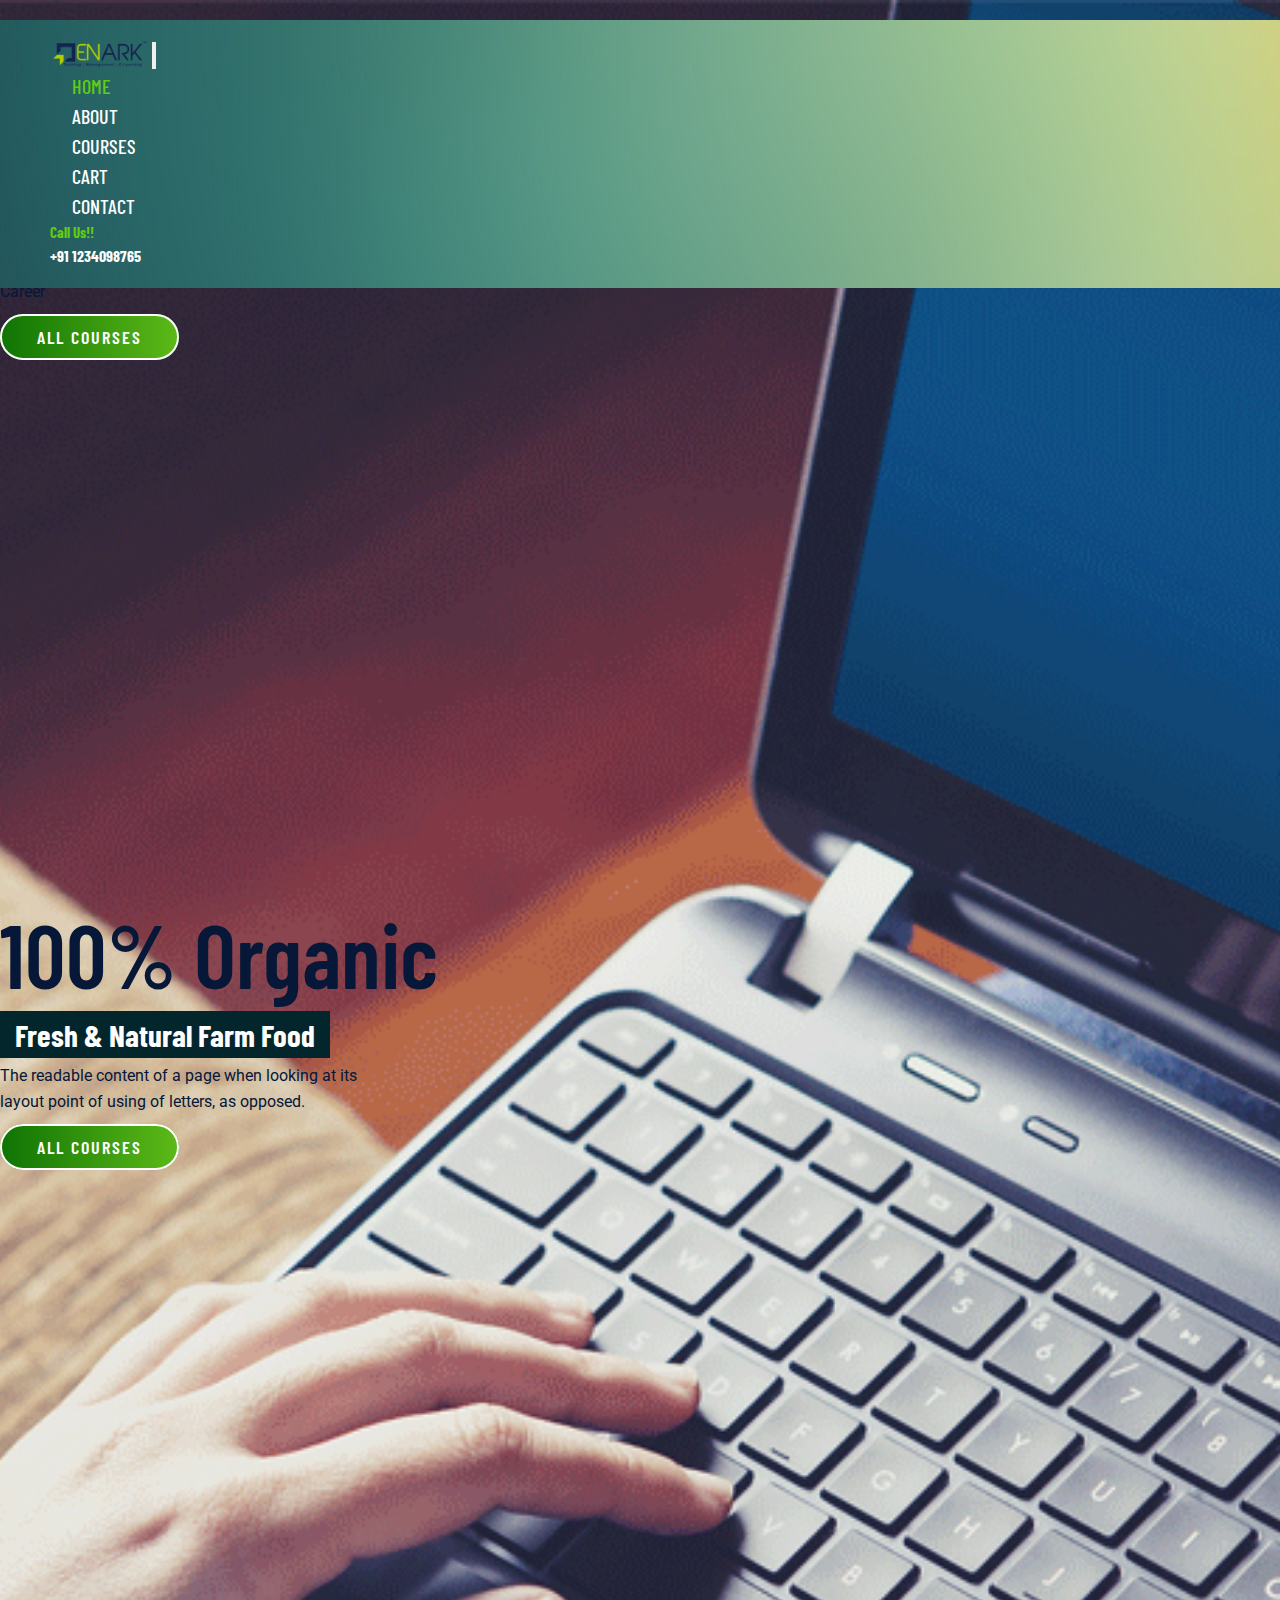
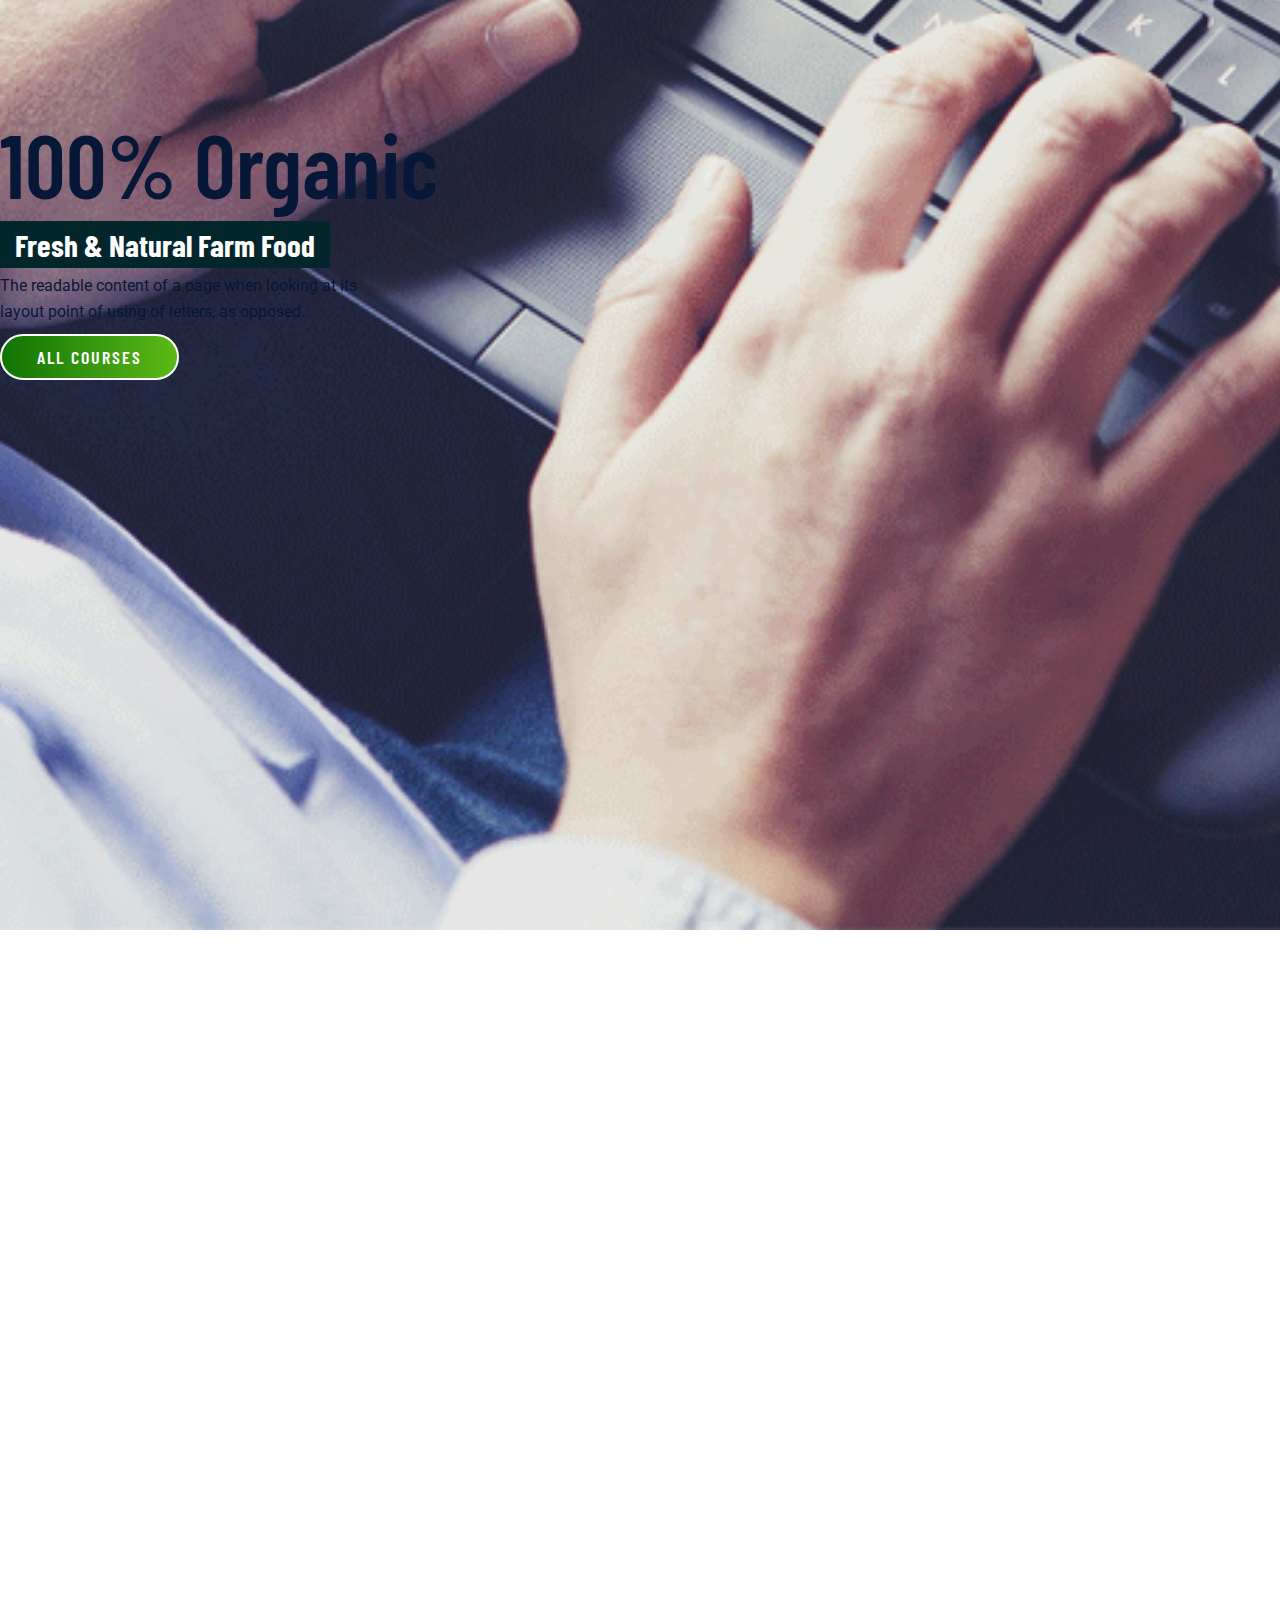
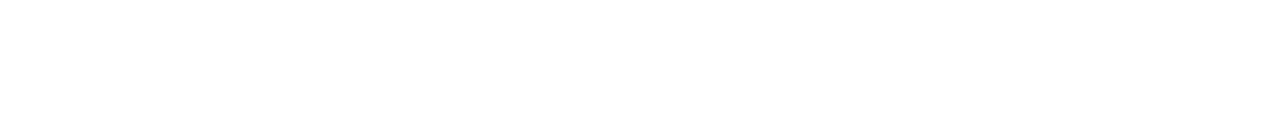
==== index.html @ d82ab72f "Feature - Header with baanner" ====
<!DOCTYPE html>
<html lang="en">
  <head>
    <meta charset="UTF-8" />
    <meta name="viewport" content="width=device-width, initial-scale=1.0" />
    <title>OnlineCourseShop</title>
    <link
      rel="shortcut icon"
      href="./images/favicon.jpeg"
      type="image/x-icon"
    />
    <!-- Bootstrap 5 CDN link -->
    <link
      href="https://cdn.jsdelivr.net/npm/bootstrap@5.1.3/dist/css/bootstrap.min.css"
      rel="stylesheet"
      integrity="sha384-1BmE4kWBq78iYhFldvKuhfTAU6auU8tT94WrHftjDbrCEXSU1oBoqyl2QvZ6jIW3"
      crossorigin="anonymous"
    />
    <!-- Font Awesome Cdn link -->
    <link
      rel="stylesheet"
      href="https://cdnjs.cloudflare.com/ajax/libs/font-awesome/6.5.1/css/all.min.css"
      integrity="sha512-DTOQO9RWCH3ppGqcWaEA1BIZOC6xxalwEsw9c2QQeAIftl+Vegovlnee1c9QX4TctnWMn13TZye+giMm8e2LwA=="
      crossorigin="anonymous"
      referrerpolicy="no-referrer"
    />
    <!-- Style Css -->
    <link rel="stylesheet" href="./css/style.css" />
    <link rel="stylesheet" href="./css/responsive-style.css" />
  </head>

  <body>
    <!-- Header - Start -->
    <header id="full_nav">
      <div class="header">
        <div class="container">
          <nav class="navbar navbar-expand-lg">
            <a class="navbar-brand" href="#">
              <img src="./images/logo.png" alt="logo" class="logo" />
            </a>
            <button
              class="navbar-toggler"
              type="button"
              data-bs-toggle="collapse"
              data-bs-target="#navbarNav"
              aria-controls="navbarNav"
              aria-expanded="false"
              aria-label="Toggle navigation"
            >
              <!-- <span class="navbar-toggler-icon"></span> -->
              <i class="fa-solid fa-bars-staggered navbar-toggler-icon"></i>
            </button>
            <div class="collapse navbar-collapse" id="navbarNav">
              <ul class="navbar-nav mx-auto">
                <li class="nav-item">
                  <a class="nav-link active" aria-current="page" href="#"
                    >Home</a
                  >
                </li>
                <li class="nav-item">
                  <a class="nav-link" href="about.html">About</a>
                </li>
                <li class="nav-item">
                  <a class="nav-link" href="courses.html">Courses</a>
                </li>
                <li class="nav-item">
                  <a class="nav-link" href="cart.html">Cart</a>
                </li>
                <li class="nav-item">
                  <a class="nav-link" href="contact.html">Contact</a>
                </li>
              </ul>
              <div class="header_right">
                <div class="text-lg-end">
                  <span>Call Us!!</span>
                  <span class="phone_no">+91 1234098765</span>
                </div>
              </div>
            </div>
          </nav>
        </div>
      </div>
    </header>
    <!-- Header - End -->

    <!-- Banner - Start  -->
    <section class="banner_section">
      <div class="container">
        <div id="carouselExampleCaptions" class="carousel slide">
          <div class="carousel-inner">
            <div class="carousel-item active">
              <div class="carousel-caption">
                <div class="banner-content">
                    <h1>ENARK Education</h1>
                    <h3>India's Fastest Growing Ed Tech</h3>
                    <p>Learn Tips, Tricks and Ways to Advance your Teaching Career</p>
                    <a href="courses.html" class="btn main-btn">All Courses</a>
                </div>
              </div>
            </div>
            <div class="carousel-item">
                <div class="carousel-caption">
                  <div class="banner-content">
                      <h1>100% Organic</h1>
                      <h3>Fresh & Natural Farm Food</h3>
                      <p>The readable content of a page when looking at its layout point of using of letters,
                          as opposed.</p>
                      <a href="courses.html" class="btn main-btn">All Courses</a>
                  </div>
                </div>
            </div>
            <div class="carousel-item">
                <div class="carousel-caption">
                  <div class="banner-content">
                      <h1>100% Organic</h1>
                      <h3>Fresh & Natural Farm Food</h3>
                      <p>The readable content of a page when looking at its layout point of using of letters,
                          as opposed.</p>
                      <a href="courses.html" class="btn main-btn">All Courses</a>
                  </div>
                </div>
            </div>
          </div>
        </div>
      </div>
    </section>
    <!-- Banner - End -->


    <div style="height: 800px;">

    </div>




















    <!-- Bootstrap 5 CDN -->
    <script
      src="https://cdn.jsdelivr.net/npm/@popperjs/core@2.10.2/dist/umd/popper.min.js"
      integrity="sha384-7+zCNj/IqJ95wo16oMtfsKbZ9ccEh31eOz1HGyDuCQ6wgnyJNSYdrPa03rtR1zdB"
      crossorigin="anonymous"
    ></script>
    <script
      src="https://cdn.jsdelivr.net/npm/bootstrap@5.1.3/dist/js/bootstrap.min.js"
      integrity="sha384-QJHtvGhmr9XOIpI6YVutG+2QOK9T+ZnN4kzFN1RtK3zEFEIsxhlmWl5/YESvpZ13"
      crossorigin="anonymous"
    ></script>
    <!-- Custom JS -->
    <script src="./js/main.js"></script>
  </body>
</html>
---- css/style.css ----
/* General CSS */

@import url('https://fonts.googleapis.com/css2?family=Barlow+Condensed:wght@200;300;400;500;600;700;800;900&display=swap');
@import url('https://fonts.googleapis.com/css2?family=Roboto:wght@300;400;500;700;900&display=swap');

*,
*::before,
*::after {
    -webkit-box-sizing: border-box;
    -moz-box-sizing: border-box;
    box-sizing: border-box;
    margin: 0;
    padding: 0;
    text-decoration: none;
    outline: none;
}

:root {

    /* Background Color */
    --bg-white:#fff;

    /* Text Colors */
    --primary-text: #061738;
    --secondary-color: #60cd12;
    --light-color: #e2f6de;
    --dark-color: #03262c;
    --text-white: #fff;
    --text-gray: #dee2e6;
    --anchor-color: #007aff;

    /* Font Family */
    --primary-font: 'Barlow Condensed', sans-serif;
    --secondary-font: 'Roboto', sans-serif;
}

body,
html {
    color: var(--primary-text);
    font-size: 10px;
    font-weight: 400;
    font-family: var(--primary-font);
    scroll-behavior: smooth;
    line-height: 1.5;
}

h1,
h2,
h3,
h4,
h5,
h6,
p {
    margin: 0;
}

h1 {
    font-size: 9rem;
    line-height: 1.4;
    font-weight: 600;
    color: var(--primary-text);
}

h2 {
    color: var(--primary-text);
    font-size: 4.7rem;
    font-weight: 600;
    display: inline-block;
    text-transform: capitalize;
    line-height: 1.2;
    margin-bottom: 2rem;
}

h3 {
    color: var(--text-white);
    font-size: 3.1rem;
    line-height: 1.2;
    font-weight: 700;
}

h4 {
    font-size: 2.5rem;
    font-weight: 700;
    line-height: 1;
    color: var(--primary-text);
}

h5 {
    font-size: 1.8rem;
    font-weight: 600;
    line-height: 1;
    color: var(--primary-text);
}

p {
    font-size: 1.6rem;
    line-height: 1.6;
    margin-top: 1rem;
    color: var(--primary-text);
    font-family: var(--secondary-font);
}

embed,
iframe,
img,
object {
    max-width: 100%;
}

ul {
    margin: 0;
    padding: 0;
    list-style: none;
}

a,
a:active,
a:focus,
a:hover,
button {
    text-decoration: none;
    outline: 0;
}

li a {
    color: var(--text-white);
}

a:hover,
button:hover {
    -webkit-transition: all 0.3s ease-in;
    -o-transition: all 0.3s ease-in;
    -moz-transition: all 0.3s ease-in;
    transition: all 0.3s ease-in;
}

::-webkit-scrollbar {
    width: 10px;
} 
::-webkit-scrollbar-track {
    background:var(--white); 
} 
::-webkit-scrollbar-thumb {
    background: var(--secondary-color); 
}  

.main-btn {
    position: relative;
    color: var(--bg-white);
    background: linear-gradient(to right, #0f7404, #5cb917);
    z-index: 1;
    overflow: hidden;
    border: 0.2rem solid var(--bg-white);
    border-radius: 3.5rem;
    text-transform: uppercase;
    padding: 1rem 3.5rem;
    font-weight: 600;
    font-size: 1.8rem;
    margin-top: 1.5rem;
    letter-spacing: 0.2rem;
}
.main-btn:hover {
    background: var(--bg-white);
    color: var(--secondary-color);
    border: 0.2rem solid var(--secondary-color);
}

section {
    padding: 5rem 0;
}

.section-title {
    font-size: 4rem;
    font-weight: 600;
    color: var(--primary-text);
    text-transform: capitalize;
    margin-bottom: 2rem;
}

.section-subtitle {
    font-size: 1.6rem;
    font-weight: 400;
    color: var(--primary-text);
    font-family: var(--secondary-font);
    max-width: 40%;
    margin: auto;
    margin-bottom: 1.5rem;
}

.about .banner_section,
.courses .banner_section,
.cart .banner_section,
.contact .banner_section {
    background: url('../images/banner-slide/top-banner.jpg');
    background-repeat: no-repeat;
    background-position: center;
    background-size: contain;
    padding-top: 17rem;
    padding-bottom: 10rem;
    min-height: auto;
}

.logo{
    width: 100px;
}


/*  1  ->  Navbar CSS  */
.header{
    position: absolute;
    width: 100%;
    top: 2rem;
    left: 0;
    z-index: 2;
}

.header .navbar {
    background: url('../images/header-bg.jpeg');
    background-repeat: no-repeat;
    background-position: center;
    padding: 2rem 5rem;
}

/* .navbar-brand {
    margin-top: -0.1rem;
} */

.header .navbar-nav .nav-link {
    color: var(--text-white);
    text-transform: uppercase;
    font-size: 2rem;
    font-weight: 500;
    padding: 0.5rem 2rem;
    margin: 0 0.2rem;
    font-family: var(--primary-font);
}

.header .navbar-nav .nav-link:hover,
.header .navbar-nav .nav-link.active {
    color: var(--secondary-color);
}

.header .navbar-toggler {
    color: var(--text-white);
    font-size: 2rem;
    height: 2.7rem;
    padding: 0;
}

.header .navbar-toggler:focus {
    outline: none;
    box-shadow: none;
}

.header .header_right span{
    color: var(--secondary-color);
    display: block;
    font-weight: 700;
    font-size: 1.5rem;
    margin-right: 1rem;
}

.header .header_right .phone_no{
    color: var(--text-white);
    font-size: 1.6rem;
}

.header-scrolled {
    position: fixed;
    top: -0.4rem;
    left: 0;
    right: 0;
    width: 100%;
    max-width: 1320px;
    margin: auto;
    z-index: 999;
    /* box-shadow: .5084rem 1.1419rem 2.5rem 0 rgb(0 0 0 / 8%); */
    transition: 0.3s all ease-in-out;
}


/*  1  ->  Navbar CSS  */
.banner_section{
    background: url("../images/banner-slide/banner1.gif");
    background-repeat: no-repeat;
    background-position: center;
    background-size: cover;
    min-height: 90vh;
}
 

.banner_section .carousel-item {
    padding: 3rem 0;
    height: 90vh;
}

.banner_section .carousel-caption {
    top: 30%;
    bottom: 0;
    left: 3%;
    right: 0;
    text-align: left;
    width: 100%;
}

.banner_section .carousel-caption h3 {
    padding: 0.5rem 1.5rem;
    background-color: var(--dark-color);
    display: inline;
}

.banner_section .carousel-caption p {
    max-width: 40rem;
    margin-bottom: 2rem;
}
---- css/responsive-style.css ----
/* media Query 1170 px */
@media (max-width:1170px) {

    /* General CSS */
    .section-subtitle {
        max-width: 60%;
    }

    /* 01 Navbar CSS */
    .header .navbar {
        background-size: cover;
        padding: 2rem;
    }

    .header .navbar-nav {
        margin-top: 2rem;
    }

    .header .navbar-nav .nav-link {
        padding: 0.2rem 0.5rem;
        margin-bottom: 1rem;
    }

    .header .header_right span {
        padding: 0.2rem 0.5rem;
    }

    /* 02 Banner Section */
    .banner_section .carousel-item {
        height: 90vh;
    }
}

/* Media Query 991px */
@media (max-width:991px) {

    /* 01 Navbar CSS */
    .header .navbar {
        background-size: cover;
        padding: 1rem 2rem;
    }

    .header .navbar-nav {
        margin-top: 2rem;
    }

    .header .navbar-nav .nav-link {
        padding: 0.2rem 0.5rem;
        margin-bottom: 1rem;
    }

    .header .header_right span {
        padding: 0.2rem 0.5rem;
    }


    /* General CSS */
    .about .banner_section,
    .product .banner_section,
    .Gallery .banner_section,
    .contact .banner_section {
        padding-top: 12.5rem;
        padding-bottom: 3rem;
    }
}

/* Media Query 767px */
@media (max-width:767px) {

    /* General CSS */
    body,
    html {
        font-size: 8px;
    }

    .section-subtitle {
        max-width: 80%;
    }

    /* 02 Banner Section */
    .banner_section {
        min-height: 70vh;
    }

    .banner_section .carousel-item {
        height: 70vh;
    }
}

/* Media Query 590px */
@media (max-width:590px) {
    /* General CSS */
    body,
    html {
        font-size: 7px;
    }
}
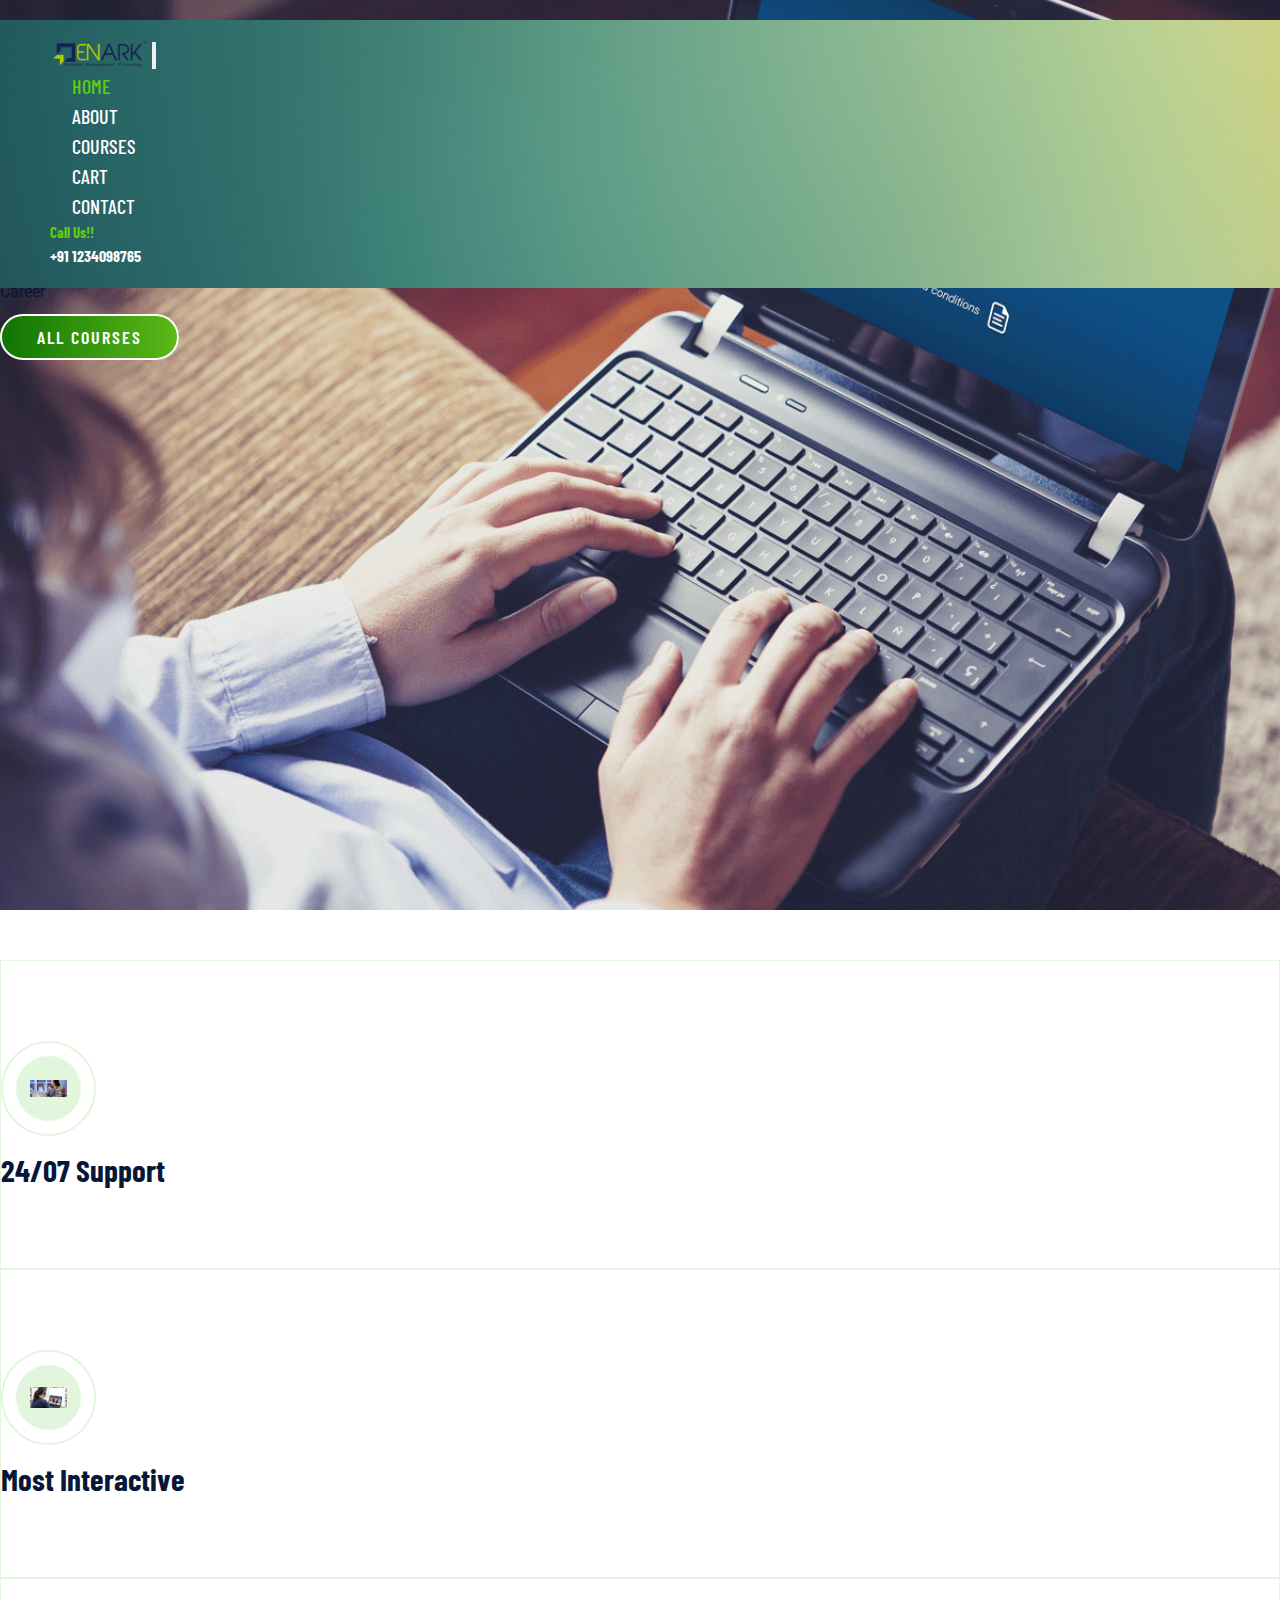
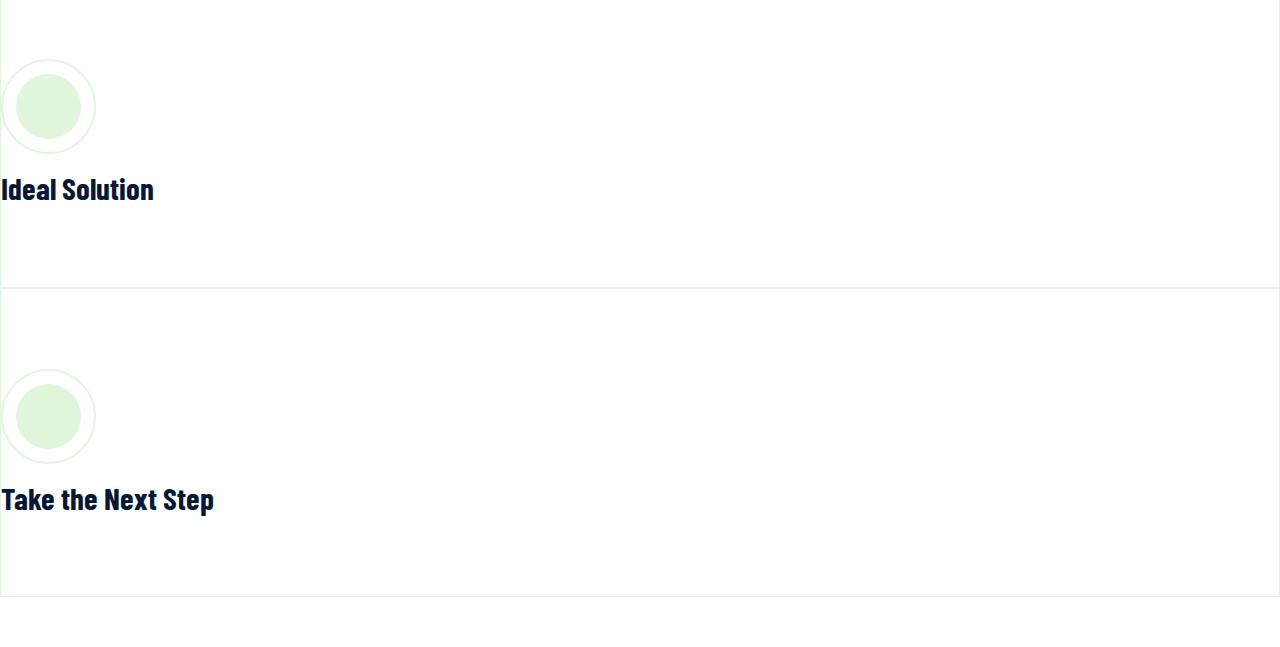
==== commit ff445f9d: "Added the Feature Icon" ====
--- a/index.html
+++ b/index.html
@@ -98,36 +98,79 @@
                 </div>
               </div>
             </div>
-            <div class="carousel-item">
-                <div class="carousel-caption">
-                  <div class="banner-content">
-                      <h1>100% Organic</h1>
-                      <h3>Fresh & Natural Farm Food</h3>
-                      <p>The readable content of a page when looking at its layout point of using of letters,
-                          as opposed.</p>
-                      <a href="courses.html" class="btn main-btn">All Courses</a>
-                  </div>
-                </div>
-            </div>
-            <div class="carousel-item">
-                <div class="carousel-caption">
-                  <div class="banner-content">
-                      <h1>100% Organic</h1>
-                      <h3>Fresh & Natural Farm Food</h3>
-                      <p>The readable content of a page when looking at its layout point of using of letters,
-                          as opposed.</p>
-                      <a href="courses.html" class="btn main-btn">All Courses</a>
-                  </div>
-                </div>
-            </div>
           </div>
         </div>
       </div>
     </section>
     <!-- Banner - End -->
 
-
-    <div style="height: 800px;">
+ <!-- Feature Icon - Start -->
+   <section class="feature_section">
+    <div class="container">
+        <div class="row">
+            <div class="col-6 col-lg-3 mb-5">
+                <div class="card features-box">
+                    <div class="text-center">
+                        <div class="features-icon-border">
+                            <div class="features-icon">
+                                <img decoding="async" src="./images/feature/feature1.jpeg">
+                            </div>
+                        </div>
+                        <div class="features-text">
+                            <h3>24/07 Support</h3>
+                        </div>
+                    </div>
+                </div>
+            </div>
+            <div class="col-6 col-lg-3 mb-5">
+                <div class="card features-box">
+                    <div class="text-center">
+                        <div class="features-icon-border">
+                            <div class="features-icon">
+                                <img decoding="async" src="./images/feature/feature2.jpeg">
+                            </div>
+                        </div>
+                        <div class="features-text">
+                            <h3>Most Interactive</h3>
+                        </div>
+                    </div>
+                </div>
+            </div>
+            <div class="col-6 col-lg-3 mb-5">
+                <div class="card features-box">
+                    <div class="text-center">
+                        <div class="features-icon-border">
+                            <div class="features-icon">
+                                <img decoding="async" src="./images/feature/feature3.jpeg">
+                            </div>
+                        </div>
+                        <div class="features-text">
+                            <h3>Ideal Solution</h3>
+                        </div>
+                    </div>
+                </div>
+            </div>
+            <div class="col-6 col-lg-3 mb-5">
+                <div class="card features-box">
+                    <div class="text-center">
+                        <div class="features-icon-border">
+                            <div class="features-icon">
+                                <img decoding="async" src="./images/feature/feature4.webp">
+                            </div>
+                        </div>
+                        <div class="features-text">
+                            <h3>Take the Next Step</h3>
+                        </div>
+                    </div>
+                </div>
+            </div>
+        </div>
+    </div>
+</section>
+   <!-- Feature Icon - End -->
+
+
+
 
     </div>
 
--- a/css/style.css
+++ b/css/style.css
@@ -191,7 +191,6 @@
 .courses .banner_section,
 .cart .banner_section,
 .contact .banner_section {
-    background: url('../images/banner-slide/top-banner.jpg');
     background-repeat: no-repeat;
     background-position: center;
     background-size: contain;
@@ -220,10 +219,6 @@
     background-position: center;
     padding: 2rem 5rem;
 }
-
-/* .navbar-brand {
-    margin-top: -0.1rem;
-} */
 
 .header .navbar-nav .nav-link {
     color: var(--text-white);
@@ -279,7 +274,7 @@
 }
 
 
-/*  1  ->  Navbar CSS  */
+/*  2  ->  Banner CSS  */
 .banner_section{
     background: url("../images/banner-slide/banner1.gif");
     background-repeat: no-repeat;
@@ -287,7 +282,6 @@
     background-size: cover;
     min-height: 90vh;
 }
- 
 
 .banner_section .carousel-item {
     padding: 3rem 0;
@@ -313,3 +307,57 @@
     max-width: 40rem;
     margin-bottom: 2rem;
 }
+
+/* 03  -> Feature Section */
+
+.feature_section .features-box .features-icon {
+    height: 6.5rem;
+    width: 6.5rem;
+    background-color: var(--light-color);
+    margin: auto;
+    border-radius: 50%;
+    display: flex;
+    align-items: center;
+    justify-content: center;
+}
+.feature_section .features-box {
+    background-color: transparent;
+    border: 0.15rem solid var(--light-color);
+    padding: 8rem 0;
+    transition: all 0.3s;
+}
+
+.feature_section .features-box .features-icon-border {
+    background-color: transparent;
+    border-radius: 50%;
+    border: 0.2rem solid var(--light-color);
+    padding: 1.3rem;
+    display: inline-block;
+}
+
+.feature_section .features-box .features-icon img {
+    width: 3.7rem;
+}
+
+.feature_section .features-box h3 {
+    margin-top: 1.5rem;
+    color: var(--primary-text);
+}
+
+.feature_section .features-box:hover {
+    background-color: #03262c;
+    border-color: #03262c;
+}
+
+.feature_section .features-box:hover h3 {
+    color: #fff;
+}
+
+.feature_section .features-box:hover .features-icon-border {
+    border-color: #36970e;
+} 
+
+
+
+
+
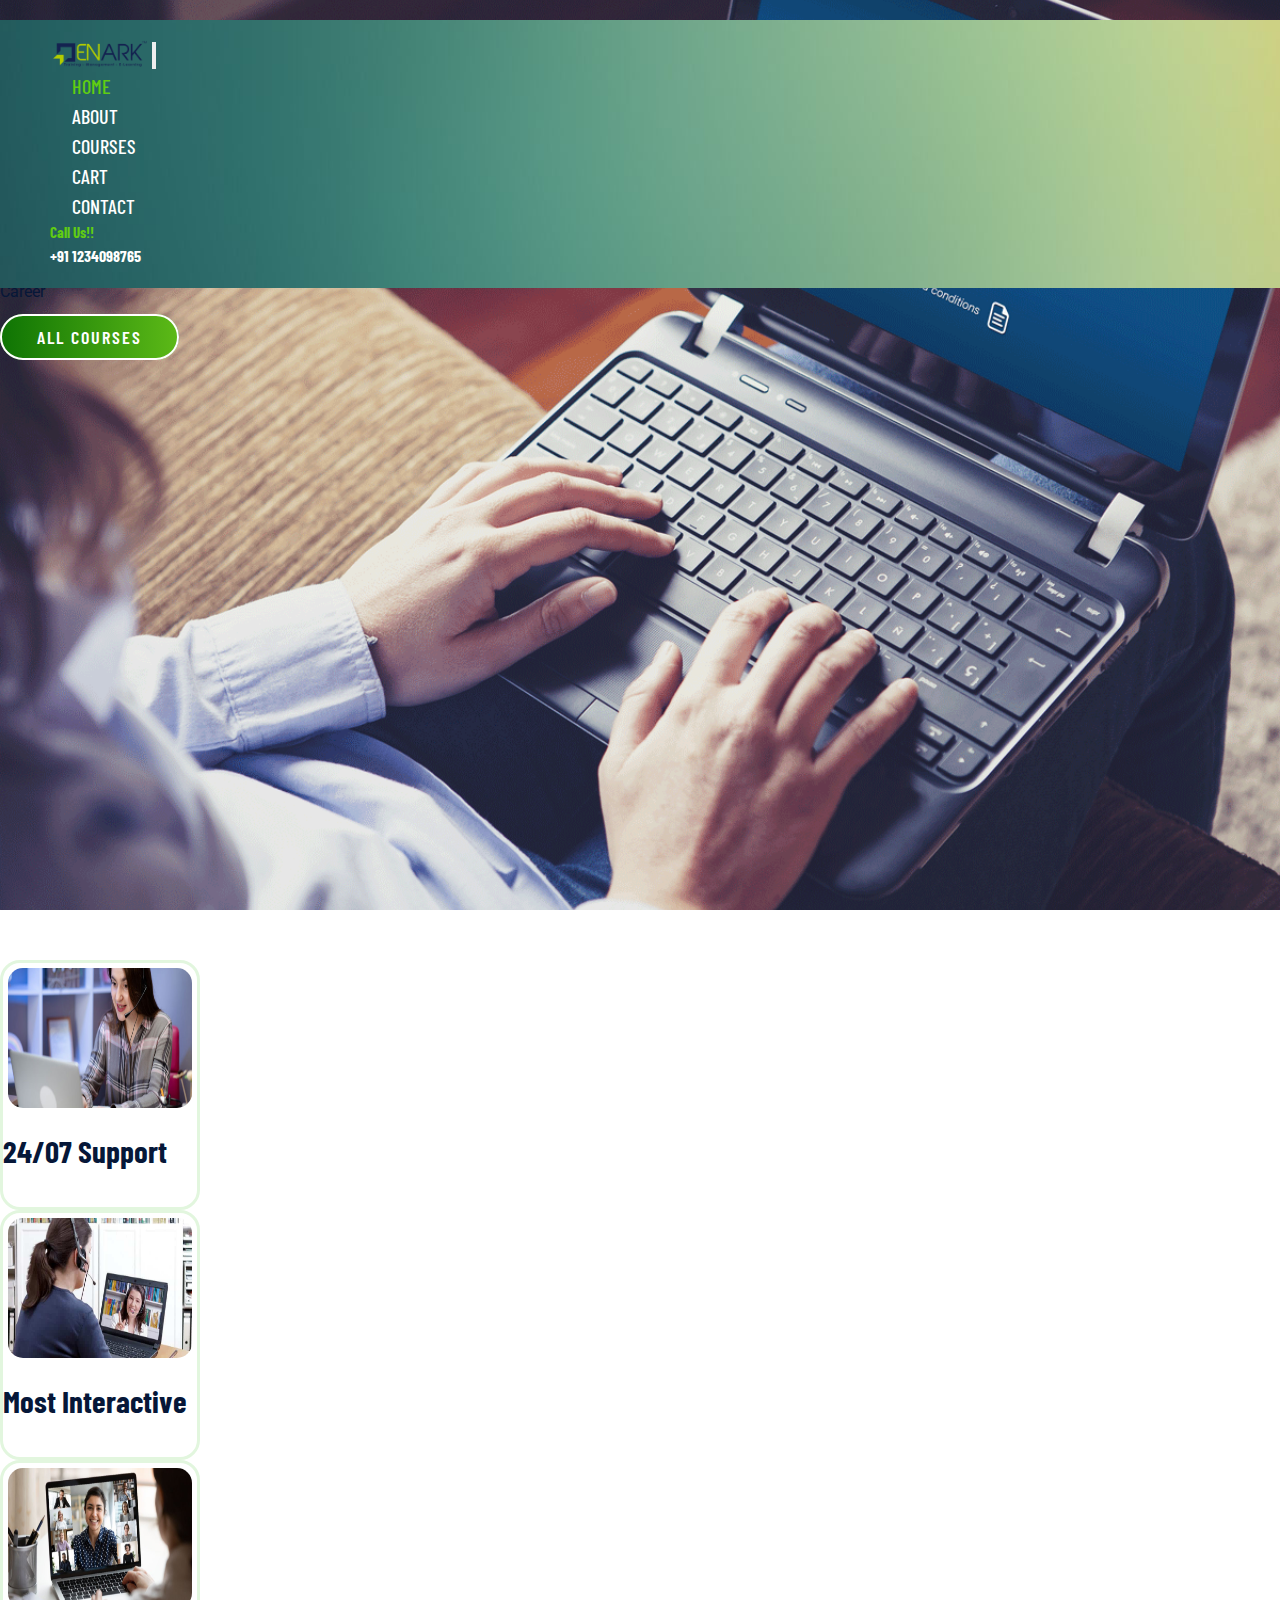
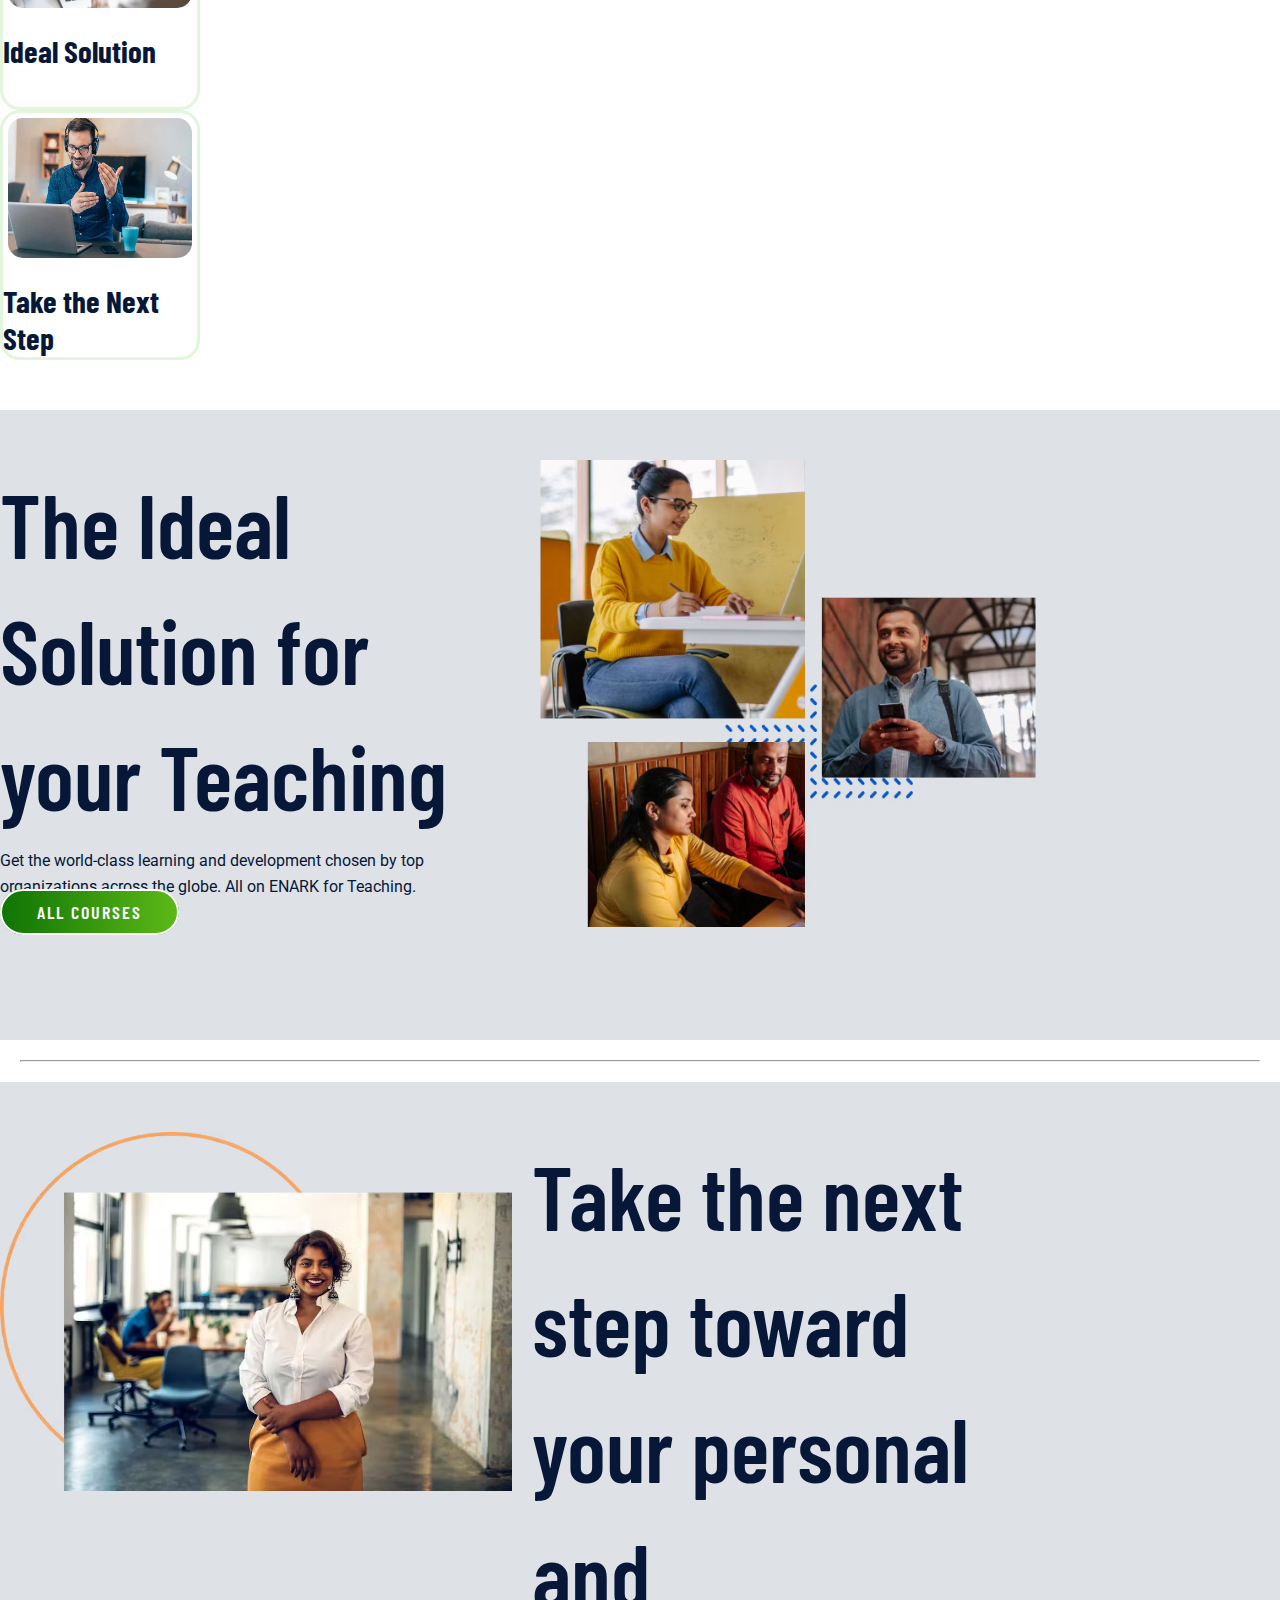
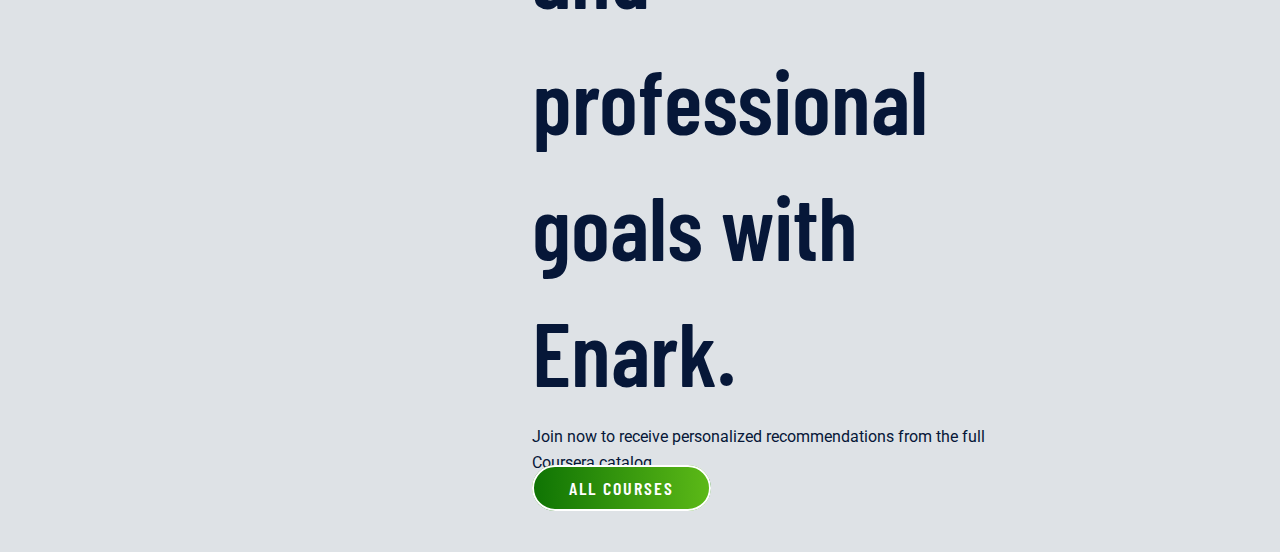
==== commit 4f688d27: "HomePage - ExtraInfo section added with responsiveness" ====
--- a/index.html
+++ b/index.html
@@ -170,6 +170,39 @@
    <!-- Feature Icon - End -->
 
 
+    <!-- Extra Info sections - Strat -->
+   <section class="extra_section">
+    <div class="container">
+        <div class="info">
+            <h1>The Ideal Solution for your Teaching</h1>
+            <p>Get the world-class learning and development chosen by top organizations across the globe. 
+                All on ENARK for Teaching.</p>
+            <a href="courses.html" class="btn main-btn">All Courses</a>
+        </div>
+        <div class="image">
+            <img src="./images/feature/ThreeImages.png" alt="img" >
+        </div>
+    </div>
+   </section>
+
+   <hr>
+
+   <section class="extra_section">
+    <div class="container">
+        <div class="image">
+            <img src="./images/feature/ImageNextStep.png" alt="img" >
+        </div>
+        <div class="info">
+            <h1>Take the next step toward your personal and professional goals with Enark.</h1>
+            <p>Join now to receive personalized recommendations from the full Coursera catalog.</p>
+            <a href="courses.html" class="btn main-btn">All Courses</a>
+        </div>
+    </div>
+   </section>
+    <!-- Extra Info sections - End -->
+   
+
+
 
 
     </div>
--- a/css/style.css
+++ b/css/style.css
@@ -310,7 +310,7 @@
 
 /* 03  -> Feature Section */
 
-.feature_section .features-box .features-icon {
+/* .feature_section .features-box .features-icon {
     height: 6.5rem;
     width: 6.5rem;
     background-color: var(--light-color);
@@ -319,24 +319,29 @@
     display: flex;
     align-items: center;
     justify-content: center;
-}
+} */
 .feature_section .features-box {
+    height: 250px;
+    width: 200px;
+    border-radius: 2rem;
     background-color: transparent;
-    border: 0.15rem solid var(--light-color);
-    padding: 8rem 0;
+    border: 0.3rem solid var(--light-color);
+    /* padding: 8rem 0; */
     transition: all 0.3s;
 }
 
-.feature_section .features-box .features-icon-border {
+ /* .feature_section .features-box .features-icon-border {
     background-color: transparent;
     border-radius: 50%;
     border: 0.2rem solid var(--light-color);
     padding: 1.3rem;
     display: inline-block;
-}
+} */
 
 .feature_section .features-box .features-icon img {
-    width: 3.7rem;
+    height: 150px;
+   padding: 0.5rem;
+   border-radius: 2rem;
 }
 
 .feature_section .features-box h3 {
@@ -353,11 +358,36 @@
     color: #fff;
 }
 
-.feature_section .features-box:hover .features-icon-border {
+/* .feature_section .features-box:hover .features-icon-border {
     border-color: #36970e;
-} 
-
-
-
-
-
+}  */
+ 
+
+ /* 04  -> Extra start  */
+ .extra_section{
+    background-color: var(--text-gray);
+    background-repeat: no-repeat;
+    background-position: center;
+    background-size: cover;
+    min-height: 70vh;
+}
+
+.extra_section .container{
+    display: flex;
+}
+
+.extra_section .info,
+.extra_section .image{
+    max-width: 40vw;
+    margin-right: 2rem;
+}
+
+hr{
+    margin: 2rem;
+    color: var(--bg-white);
+}
+
+
+
+
+
--- a/css/responsive-style.css
+++ b/css/responsive-style.css
@@ -1,6 +1,5 @@
 /* media Query 1170 px */
 @media (max-width:1170px) {
-
     /* General CSS */
     .section-subtitle {
         max-width: 60%;
@@ -11,16 +10,13 @@
         background-size: cover;
         padding: 2rem;
     }
-
     .header .navbar-nav {
         margin-top: 2rem;
     }
-
     .header .navbar-nav .nav-link {
         padding: 0.2rem 0.5rem;
         margin-bottom: 1rem;
     }
-
     .header .header_right span {
         padding: 0.2rem 0.5rem;
     }
@@ -29,30 +25,30 @@
     .banner_section .carousel-item {
         height: 90vh;
     }
+
+    .extra_section .info h1{
+        font-size: 6rem;
+    }
+     
 }
 
 /* Media Query 991px */
 @media (max-width:991px) {
-
     /* 01 Navbar CSS */
     .header .navbar {
         background-size: cover;
         padding: 1rem 2rem;
     }
-
     .header .navbar-nav {
         margin-top: 2rem;
     }
-
     .header .navbar-nav .nav-link {
         padding: 0.2rem 0.5rem;
         margin-bottom: 1rem;
     }
-
     .header .header_right span {
         padding: 0.2rem 0.5rem;
     }
-
 
     /* General CSS */
     .about .banner_section,
@@ -62,17 +58,26 @@
         padding-top: 12.5rem;
         padding-bottom: 3rem;
     }
+    /* Extra Section */
+    .extra_section .container {
+        flex-direction: column; /* Stack items vertically on smaller screens */
+    }
+    .extra_section .info,
+    .extra_section .image {
+        height: 100%;
+        max-width: 100%; /* Full width for smaller screens */
+        margin-right: 0; /* No margin on smaller screens */
+        margin-bottom: 2rem; /* Add some bottom margin for spacing */
+    }
 }
 
 /* Media Query 767px */
 @media (max-width:767px) {
-
     /* General CSS */
     body,
     html {
         font-size: 8px;
     }
-
     .section-subtitle {
         max-width: 80%;
     }
@@ -81,7 +86,6 @@
     .banner_section {
         min-height: 70vh;
     }
-
     .banner_section .carousel-item {
         height: 70vh;
     }
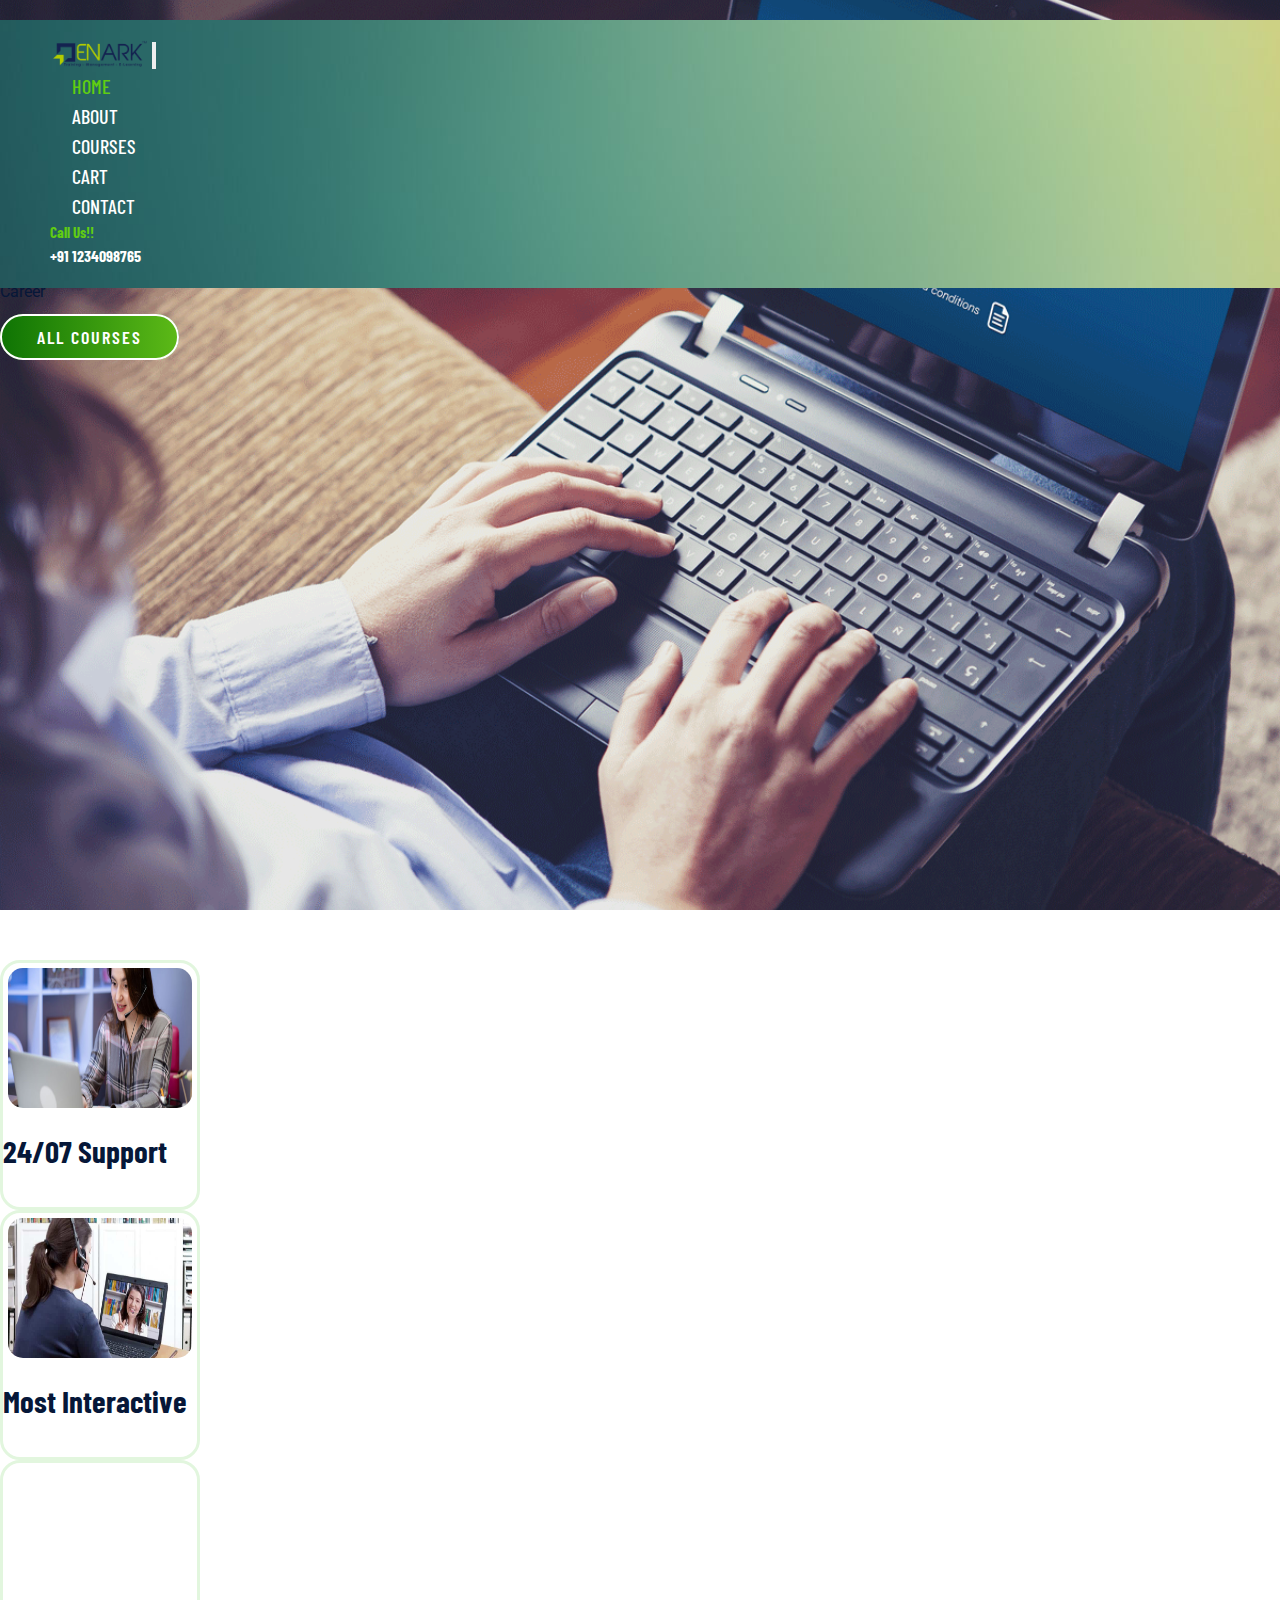
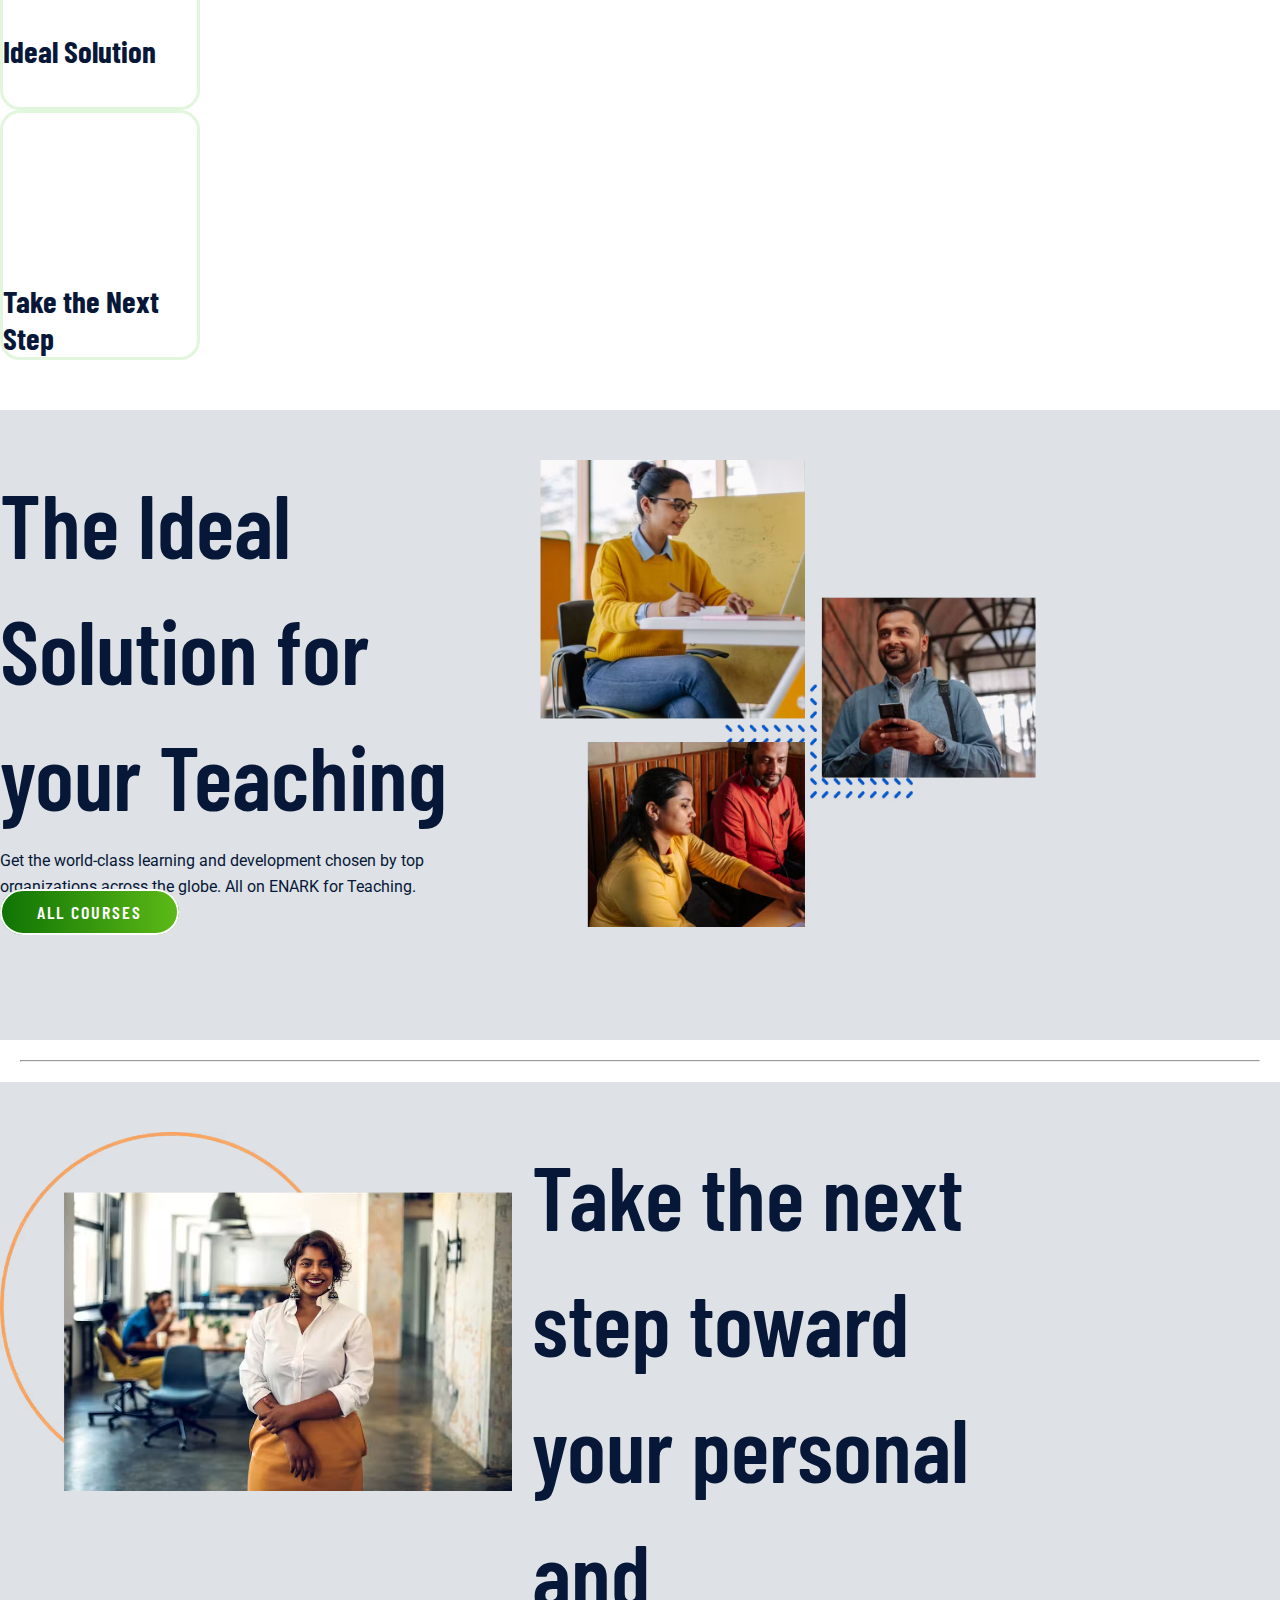
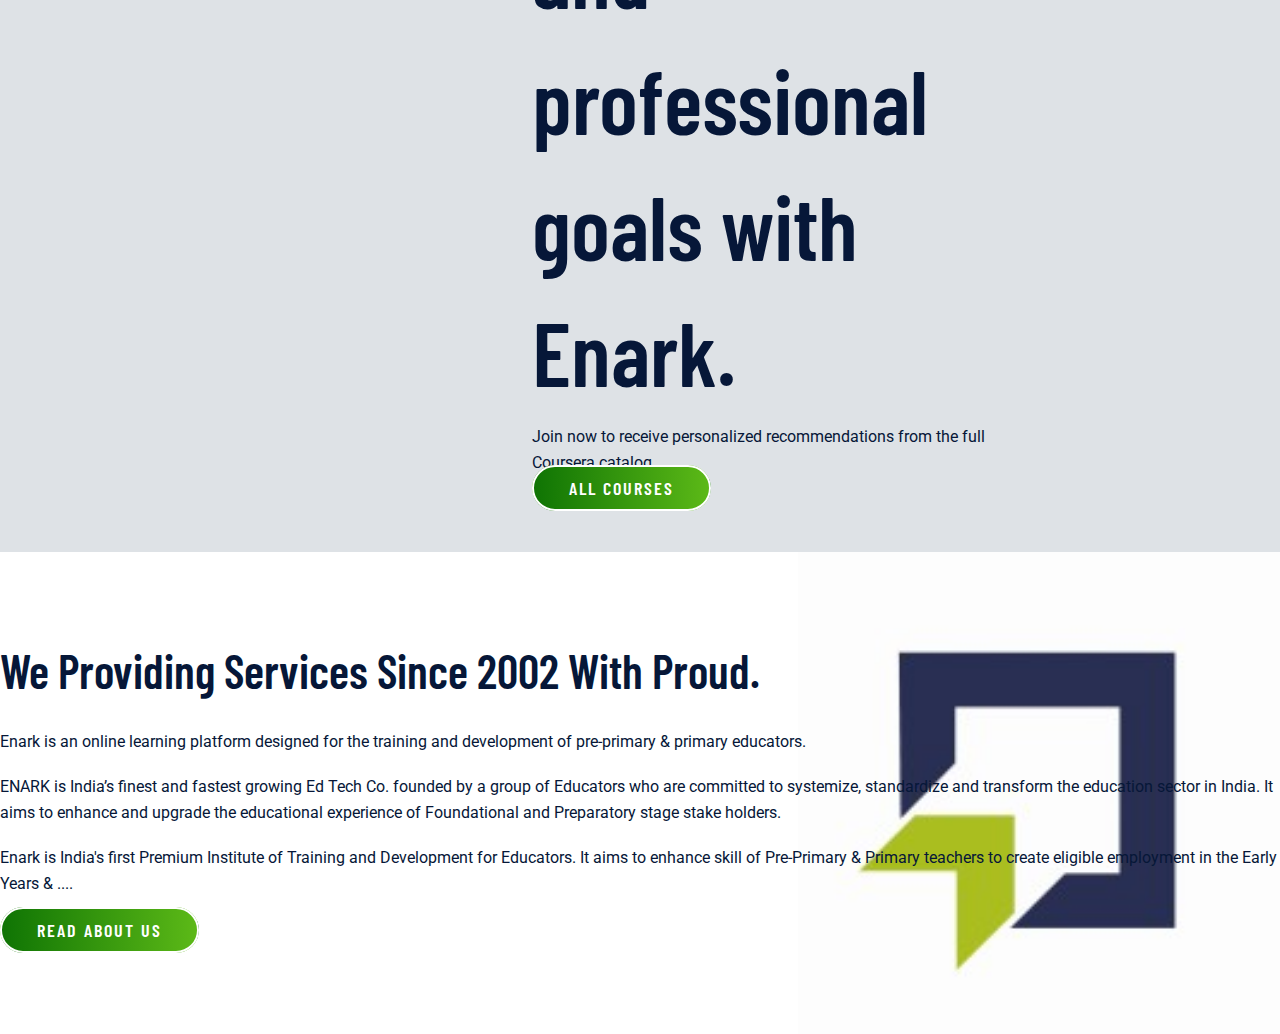
==== commit 0686e1e6: "About section added" ====
--- a/index.html
+++ b/index.html
@@ -200,7 +200,30 @@
     </div>
    </section>
     <!-- Extra Info sections - End -->
-   
+
+    <!-- About Section - Start -->
+    <section class="landing_about_section">
+        <div class="container">
+            <div class="row align-items-center">
+                <div class="col-xl-5 col-lg-6 col-sm-8">
+                    <div class="about-content">
+                        <h2>We Providing Services Since 2002 With Proud.</h2>
+                        <div class="about-details">
+                            <p class="fw-bold">Enark is an online learning platform designed for the training and development of pre-primary & primary educators.</p>
+                            <p>ENARK is India’s finest and fastest growing Ed Tech Co. founded by a group of Educators who are committed to 
+                                systemize, standardize and transform the education sector in India. It aims to enhance and upgrade the 
+                                educational experience of Foundational and Preparatory stage stake holders.</p>
+                            <p>Enark is India's first Premium Institute of Training and Development for Educators. It aims to enhance skill of 
+                                Pre-Primary & Primary teachers to create eligible employment in the Early Years & ....</p>
+
+                            <a href="about.html" class="btn main-btn">Read About US</a>
+                        </div>
+                    </div>
+                </div>
+            </div>
+        </div>
+    </section>
+    <!-- About Section - End -->
 
 
 
--- a/css/style.css
+++ b/css/style.css
@@ -388,6 +388,16 @@
 }
 
 
-
-
-
+/*  05  -  About Section  */
+.landing_about_section {
+    background: url('../images/favicon.jpeg');
+    background-repeat: no-repeat;
+    background-size: contain;
+    background-position: right;
+    padding: 9rem 0;
+}
+
+.landing_about_section p {
+    color: var(--primary-text);
+    margin-bottom: 2rem;
+}
--- a/css/responsive-style.css
+++ b/css/responsive-style.css
@@ -26,10 +26,12 @@
         height: 90vh;
     }
 
+    /* 04  - Extra Section */
     .extra_section .info h1{
         font-size: 6rem;
-    }
-     
+    }   
+
+    /*  05 - About Section  */
 }
 
 /* Media Query 991px */
@@ -58,9 +60,10 @@
         padding-top: 12.5rem;
         padding-bottom: 3rem;
     }
-    /* Extra Section */
+
+    /* 04  - Extra Section */
     .extra_section .container {
-        flex-direction: column; /* Stack items vertically on smaller screens */
+        flex-direction: column; 
     }
     .extra_section .info,
     .extra_section .image {
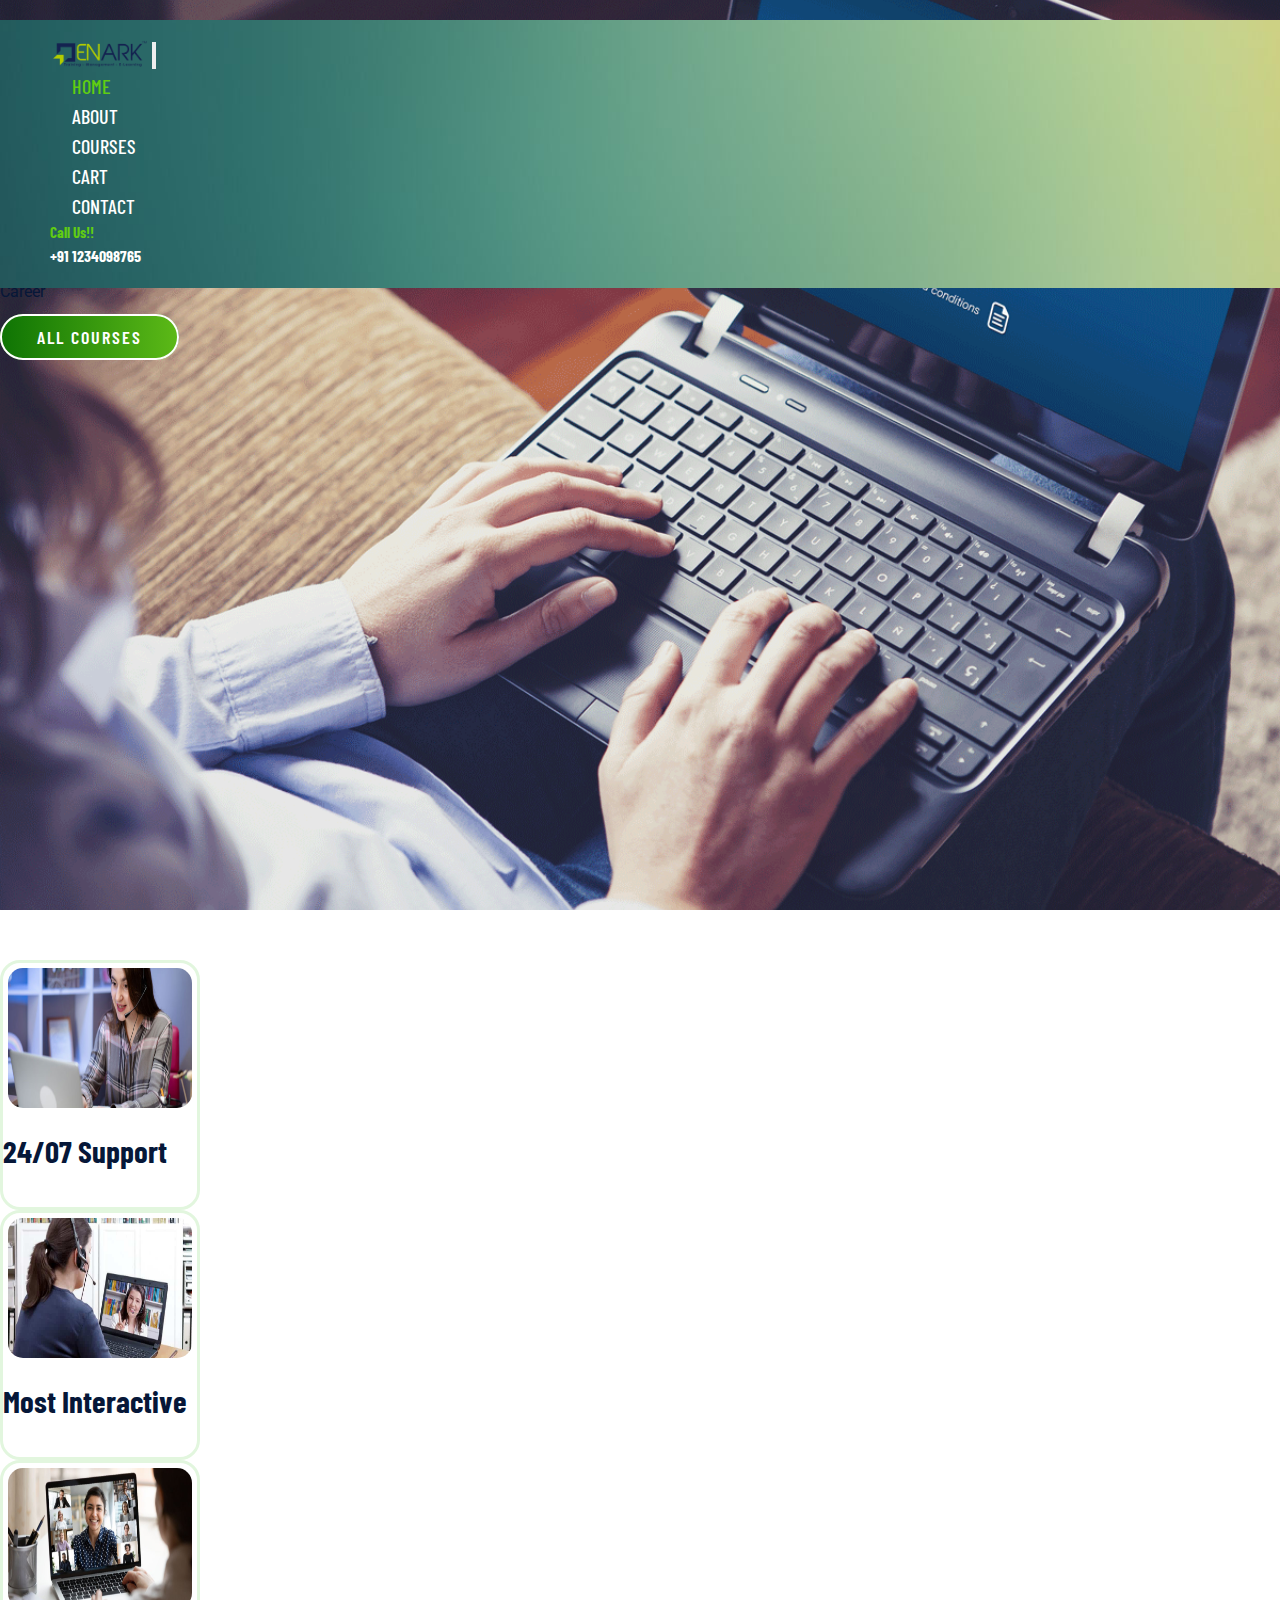
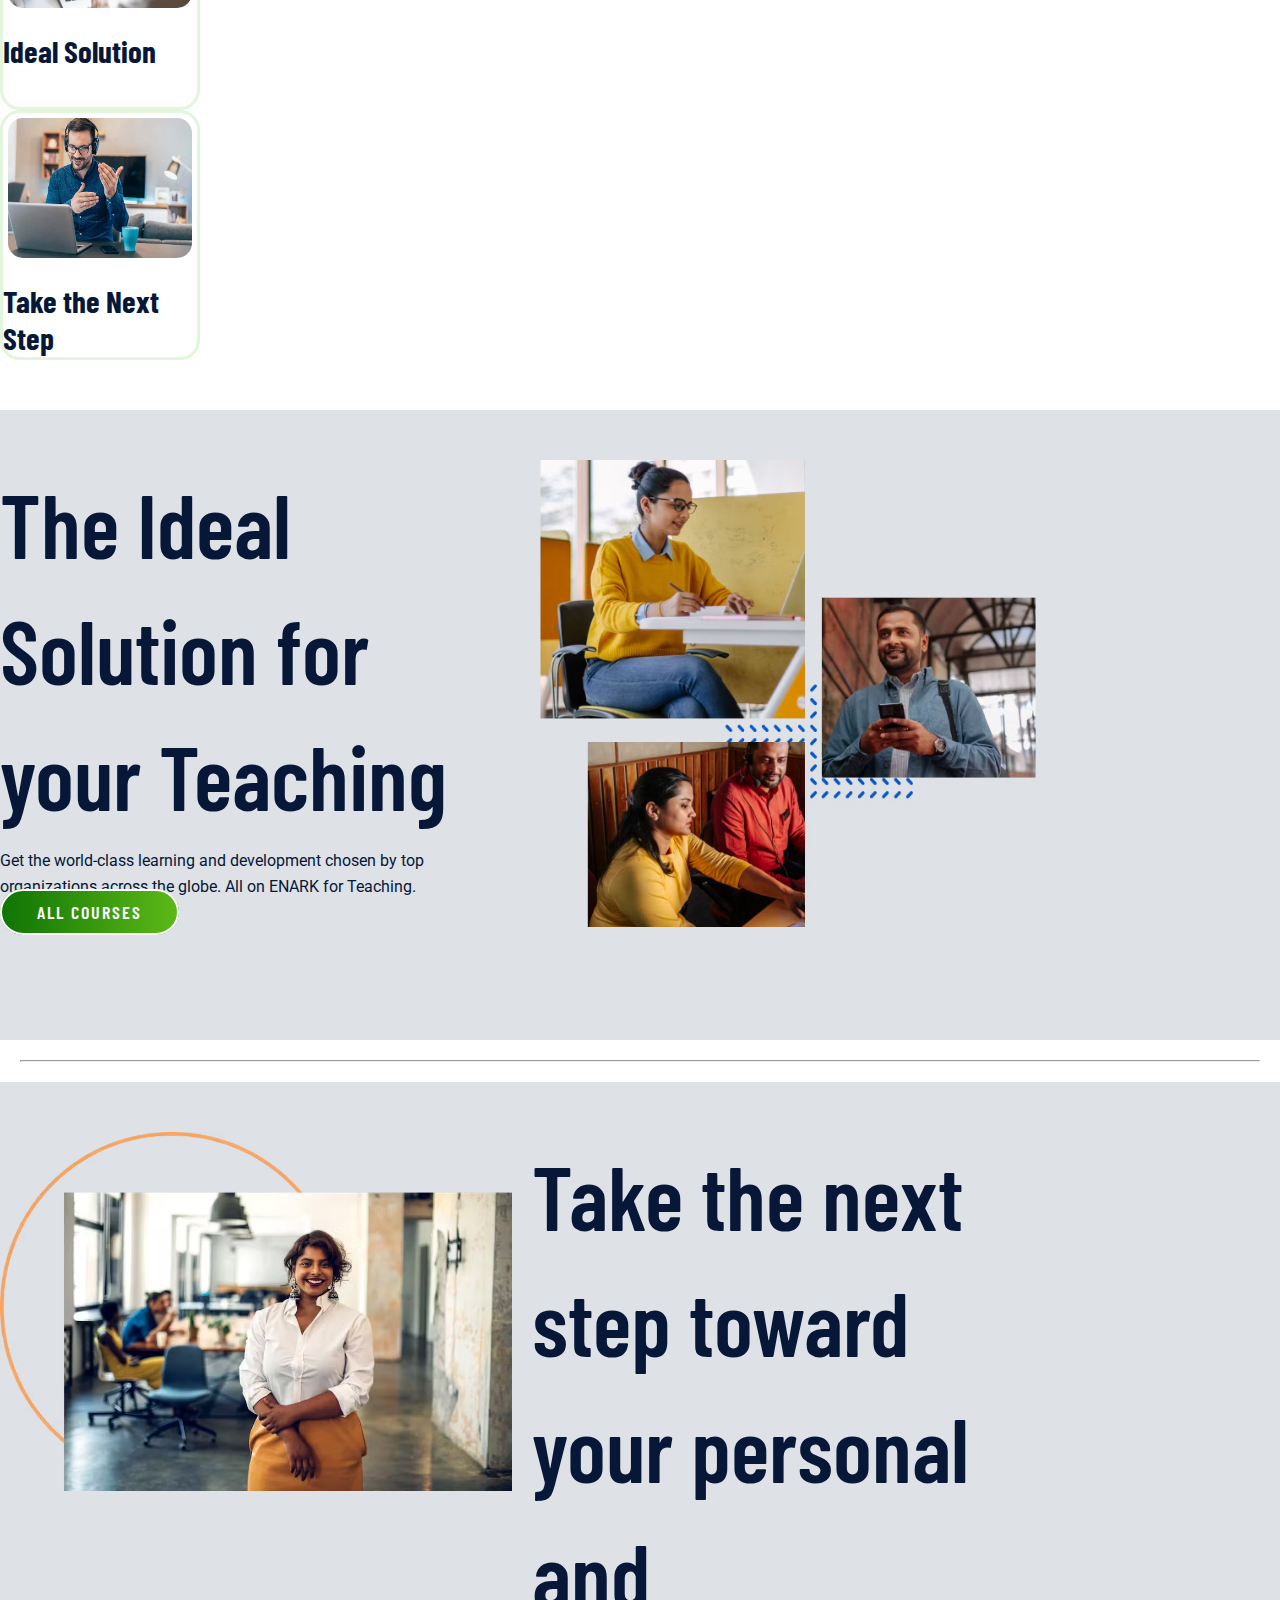
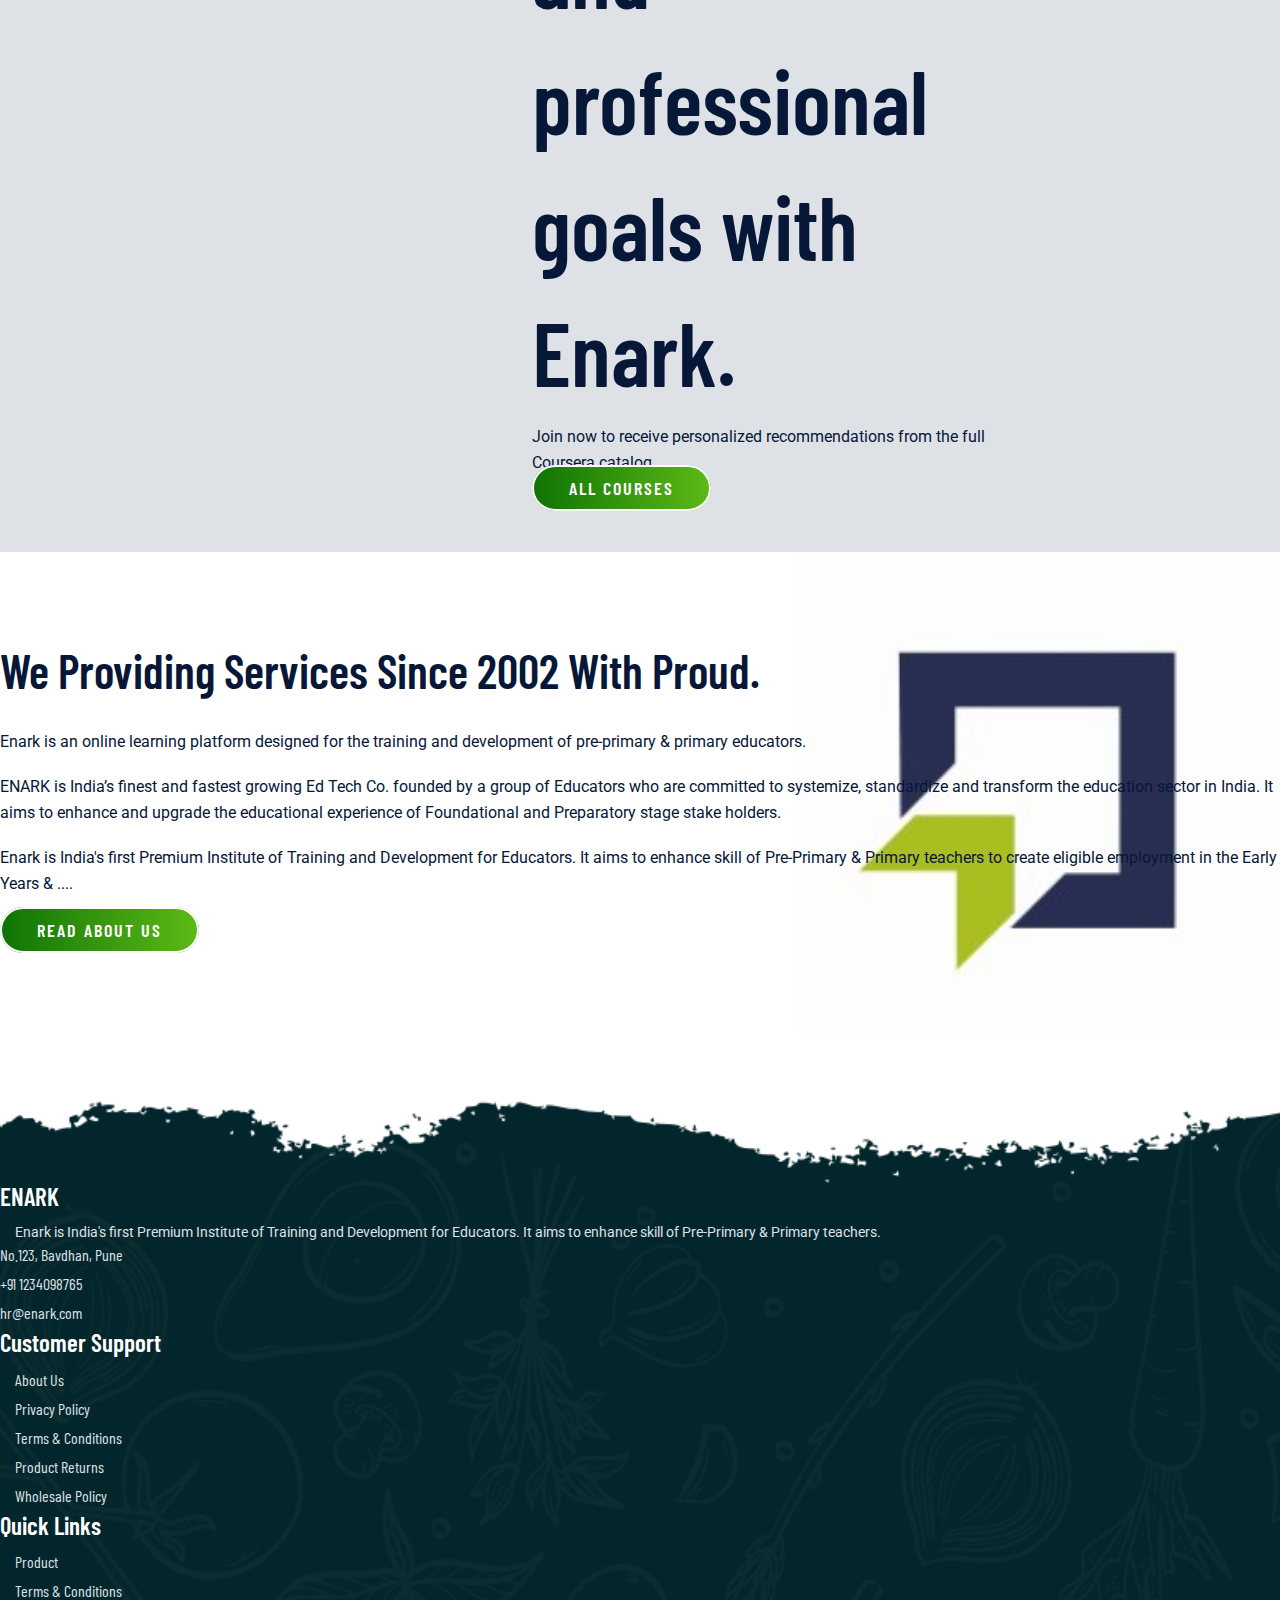
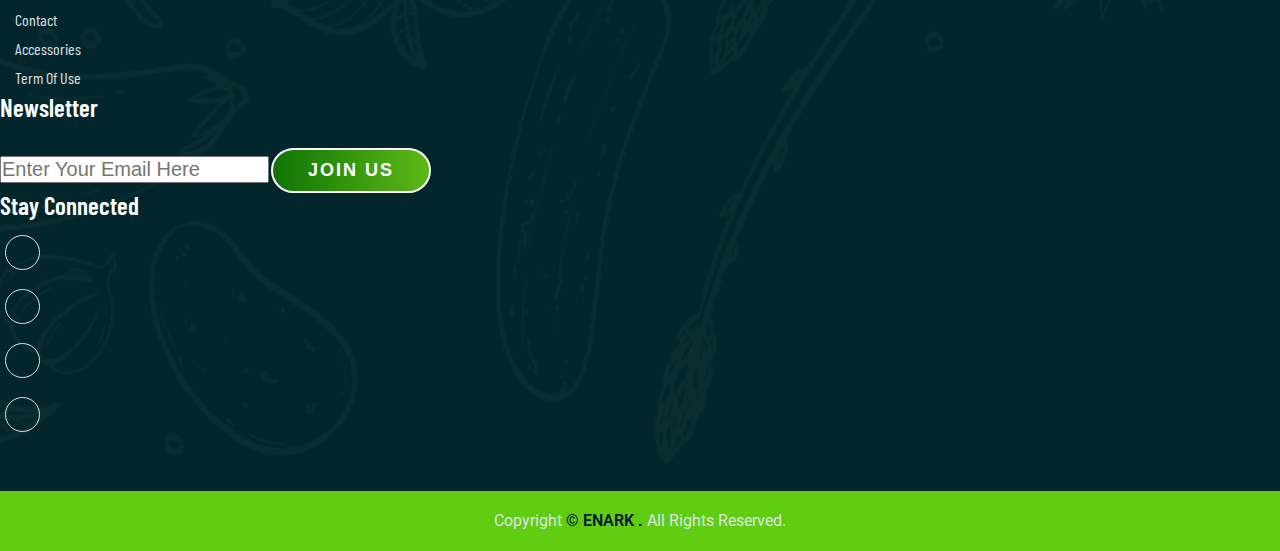
==== commit 537b1548: "Home - Footer part added" ====
--- a/index.html
+++ b/index.html
@@ -225,24 +225,77 @@
     </section>
     <!-- About Section - End -->
 
+    <!-- Footer section Start-->
+    <section class="footer_wrapper mt-3 mt-md-0">
+        <div class="container px-5 px-lg-0">
+            <div class="row">
+                <div class="col-lg-3 col-sm-6 mb-5 mb-lg-0">
+                    <h5>ENARK</h5>
+                    <p class="mb-4 ps-0 company_details">Enark is India's first Premium Institute of Training and Development for Educators. 
+                        It aims to enhance skill of Pre-Primary & Primary teachers.</p>
+                    <div class="contact-info">
+                        <ul class="list-unstyled">
+                            <li><a href="#"><i class="fa fa-home me-3"></i>No.123, Bavdhan, Pune</a></li>
+                            <li><a href="#"><i class="fa fa-phone me-3"></i>+91 1234098765</a></li>
+                            <li><a href="#"><i class="fa fa-envelope me-3"></i>hr@enark.com</a></li>
+                        </ul>
+                    </div>
+                </div>
+                <div class="col-lg-3 col-sm-6 mb-5 mb-lg-0">
+                    <h5>Customer Support</h5>
+                    <ul class="link-widget p-0">
+                        <li><a href="about.html">About Us</a></li>
+                        <li><a href="#">Privacy Policy</a></li>
+                        <li><a href="#">Terms & Conditions</a></li>
+                        <li><a href="#">Product Returns</a></li>
+                        <li><a href="#">Wholesale Policy</a></li>
+                    </ul>
+                </div>
+                <div class="col-lg-3 col-sm-6 mb-5 mb-lg-0">
+                    <h5>Quick Links</h5>
+                    <ul class="link-widget p-0">
+                        <li><a href="#">Product</a></li>
+                        <li><a href="#">Terms & Conditions</a></li>
+                        <li><a href="#">Contact</a></li>
+                        <li><a href="#">Accessories</a></li>
+                        <li><a href="#">Term Of Use</a></li>
+                    </ul>
+                </div>
+                <div class="col-lg-3 col-sm-6 mb-5 mb-lg-0">
+                    <h5>Newsletter</h5>
+                    <div class="form-group mb-4">
+                        <input type="email" class="form-control bg-transparent" placeholder="Enter Your Email Here">
+                        <button type="submit" class="btn main-btn">Join Us</button>
+                    </div>
+                    <h5>Stay Connected</h5>
+                    <ul class="social-network d-flex align-items-center p-0">
+                        <li><a href="https://www.facebook.com/enarkinstitute"><i class="fa-brands fa-facebook"></i></i></a></li>
+                        <li><a href="https://www.instagram.com/enark.in/"><i class="fa-brands fa-square-instagram"></i></a></li>
+                        <li><a href="https://www.linkedin.com/company/enark-training-and-development-for-educators/"><i class="fab fa-linkedin-in"></i></a></li>
+                        <li><a href="https://www.youtube.com/channel/UCiu8BFkxSTYvXUCGG0AM8fw"><i class="fab fa-youtube"></i></a></li>
+                    </ul>
+                </div>
+            </div>
+        </div>
+        <div class="container-fluid copyright-section">
+            <p>Copyright <a href="https://www.enark.in/" target="_blank">© ENARK .</a> All Rights Reserved.</p>
+        </div>
+    </section>
+    <!-- Footer Section Exit  -->
+
+
+
+
+
+
+
+
+
+
 
 
 
     </div>
-
-
-
-
-
-
-
-
-
-
-
-
-
-
 
 
 
--- a/css/style.css
+++ b/css/style.css
@@ -401,3 +401,114 @@
     color: var(--primary-text);
     margin-bottom: 2rem;
 }
+
+/*  Footer css */
+.footer_wrapper {
+    background: url('../images/footer_bg.png');
+    background-repeat: no-repeat;
+    background-size: cover;
+    background-position: top center;
+    padding-top: 15rem;
+    padding-bottom: 0rem;
+}
+
+.footer_wrapper h5 {
+    color: var(--text-white);
+    font-size: 2.5rem;
+    margin-bottom: 1.25rem;
+}
+
+.footer_wrapper ul li {
+    margin-bottom: 0.5rem;
+    list-style: none;
+}
+
+.footer_wrapper .company_details {
+    font-size: 1.4rem;
+}
+
+.footer_wrapper .contact-info li a {
+    color: var(--text-gray);
+    font-size: 1.6rem;
+}
+
+.footer_wrapper .link-widget li a,
+.footer_wrapper p {
+    color: var(--text-gray);
+    font-size: 1.6rem;
+    padding-left: 1.5rem;
+    position: relative;
+    -webkit-transition: all 0.3s ease-out 0s;
+    transition: all 0.3s ease-out 0s;
+}
+
+.footer_wrapper .link-widget li a::before {
+    content: '\f105';
+    font-family: "Font Awesome 5 Free";
+    font-weight: 900;
+    position: absolute;
+    left: 0.3rem;
+    top: 50%;
+    -webkit-transform: translateY(-50%);
+    transform: translateY(-50%);
+}
+
+.footer_wrapper .link-widget li a:hover {
+    margin-left: .625rem;
+    color: var(--secondary-color);
+}
+.footer_wrapper .social-network a {
+    width: 3.5rem;
+    height: 3.5rem;
+    margin: .5rem;
+    line-height: 3.2rem;
+    font-size: 1.5rem;
+    display: inline-block;
+    border: .125rem solid var(--text-gray);
+    color: var(--text-gray);
+    text-align: center;
+    border-radius: 100%;
+    -webkit-transition: all 0.3s cubic-bezier(0.645, 0.045, 0.355, 1);
+    transition: all 0.3s cubic-bezier(0.645, 0.045, 0.355, 1);
+}
+
+.footer_wrapper .social-network a:hover {
+    background-color: var(--secondary-color);
+    border-color: var(--secondary-color);
+    color: var(--text-white);
+    box-shadow: 0 .625rem .9375rem 0 rgb(0 0 0 / 10%);
+    transform: translateY(-0.1875rem);
+}
+
+.footer_wrapper .form-control {
+    font-size: 2rem;
+    color: white;
+}
+
+.footer_wrapper .form-control:focus {
+    outline: none;
+    box-shadow: none;
+    border-color: var(--secondary-color);
+}
+
+.footer_wrapper .copyright-section {
+    background-color: var(--secondary-color);
+    text-align: center;
+    margin-top: 5rem;
+}
+
+.footer_wrapper .copyright-section p {
+    margin-top: 0;
+    padding: 3rem 0;
+    line-height: 0;
+}
+
+.footer_wrapper .copyright-section a {
+    color: var(--primary-text);
+    font-weight: 600;
+}
+
+
+
+
+
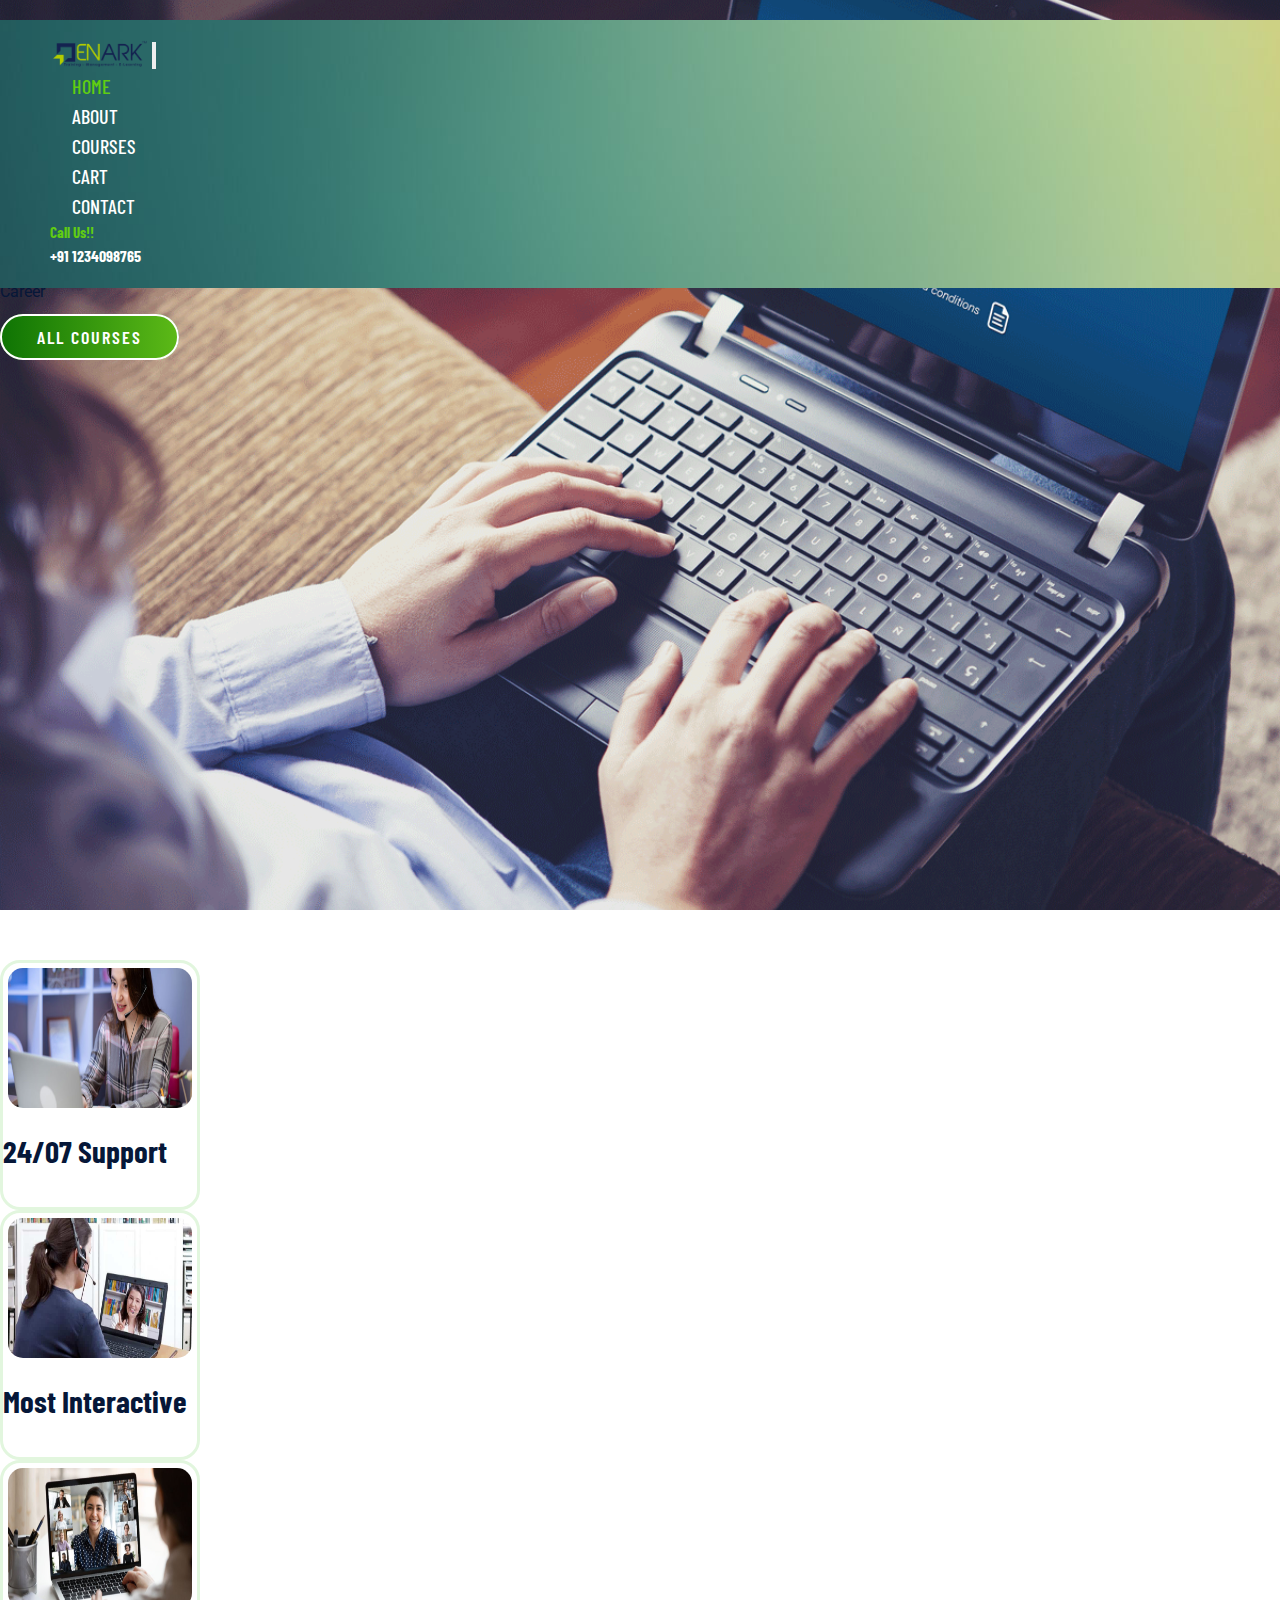
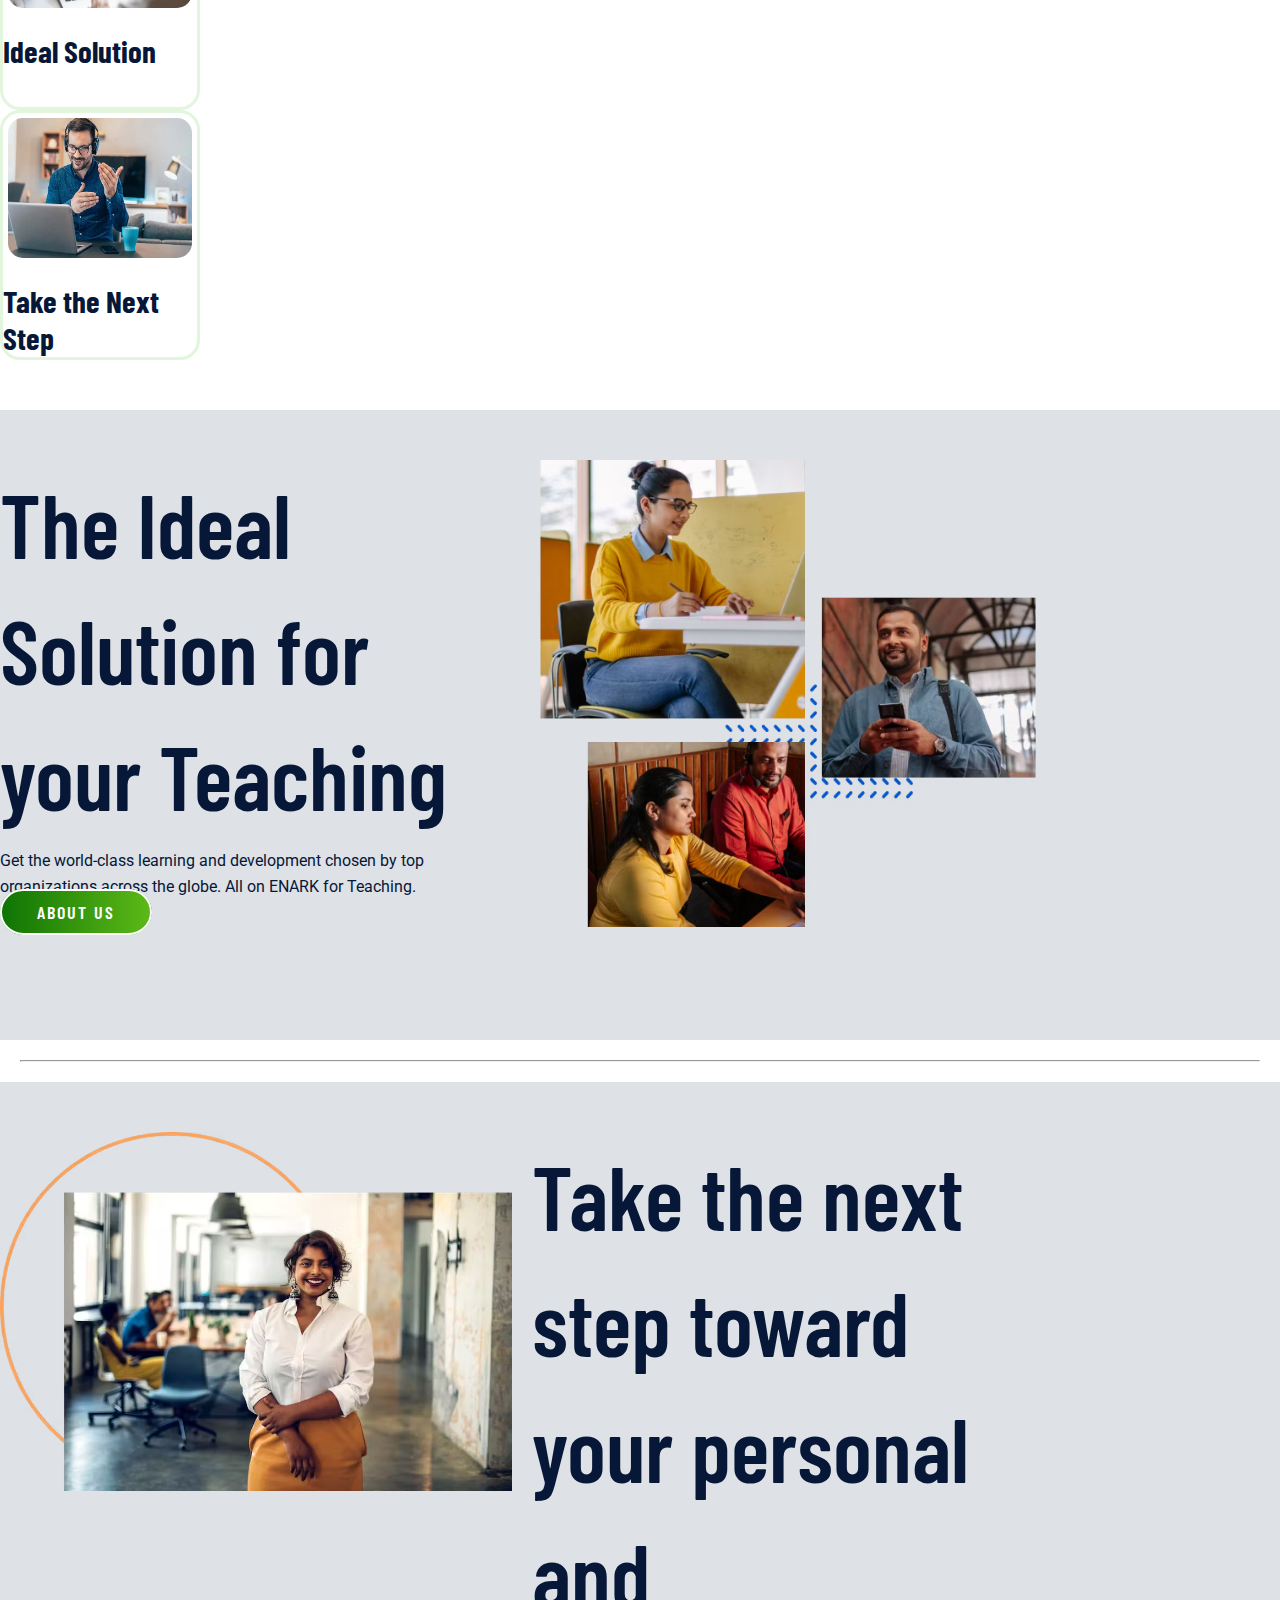
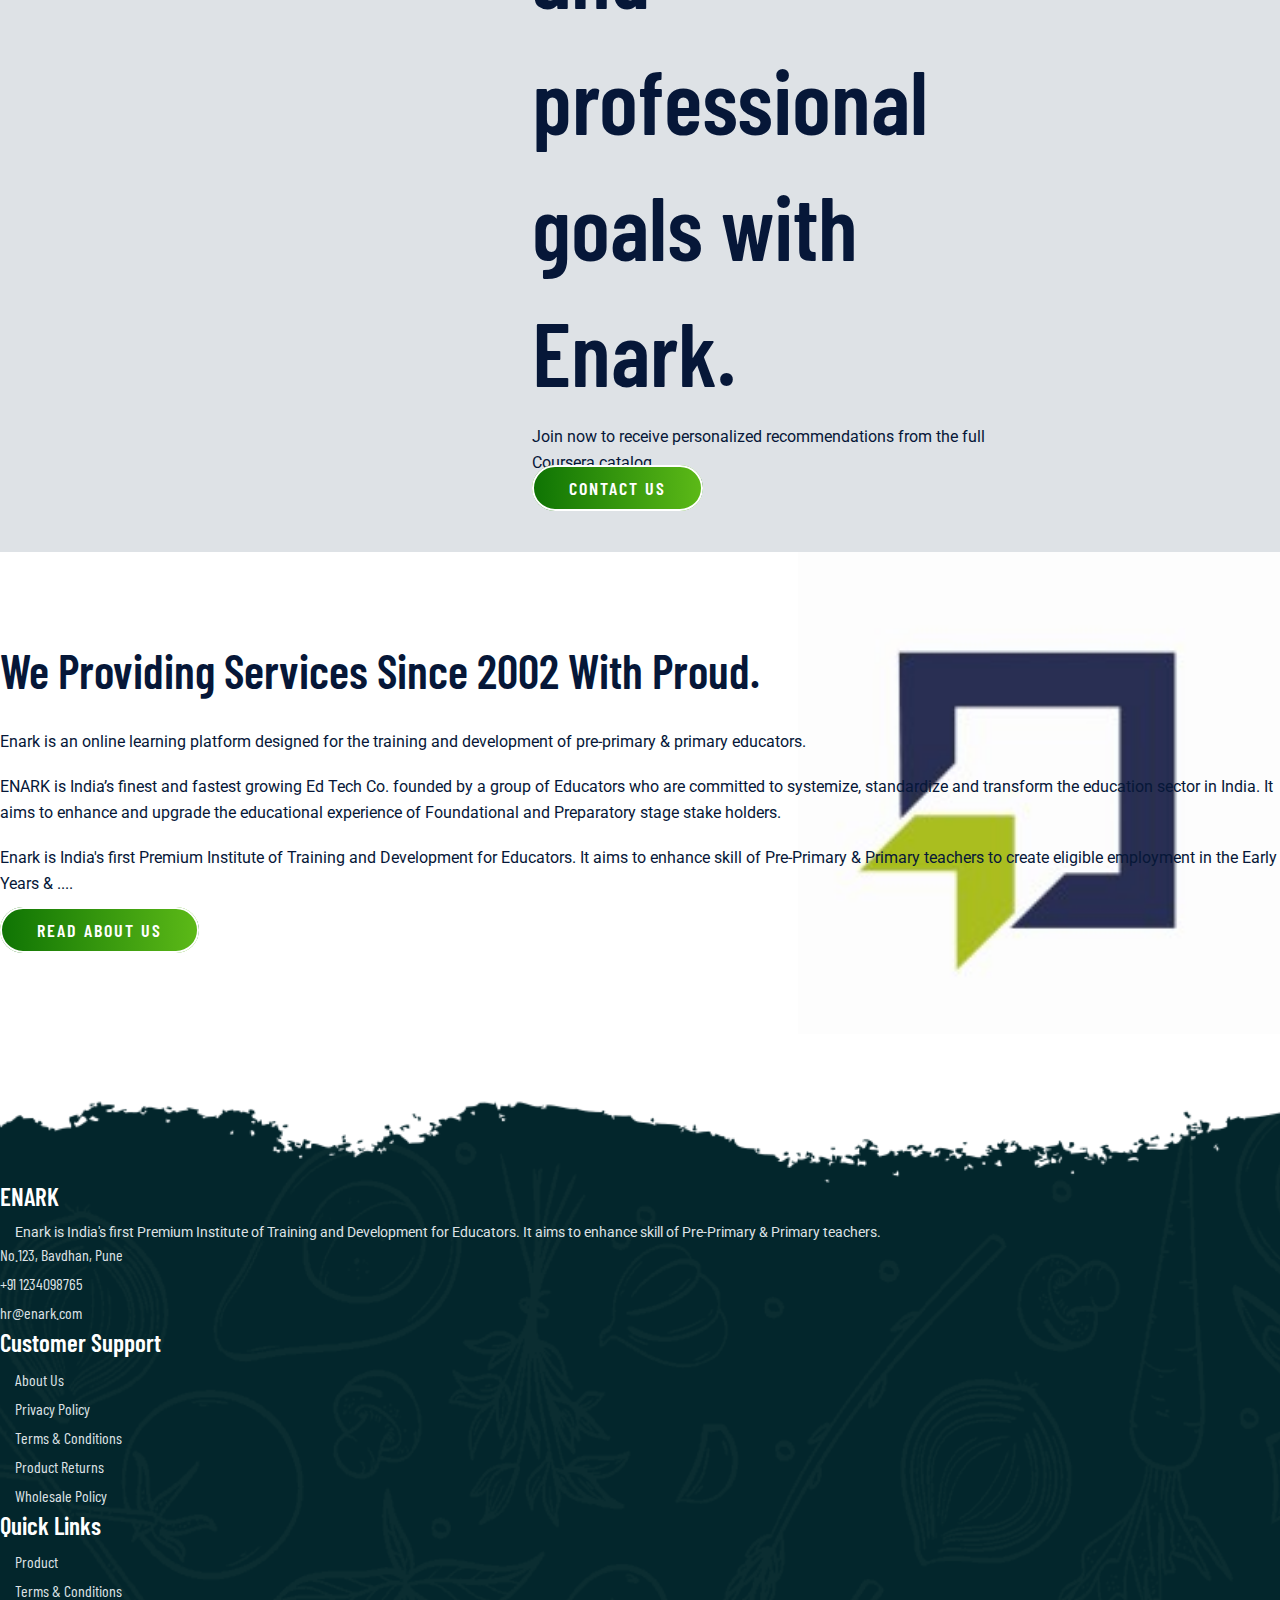
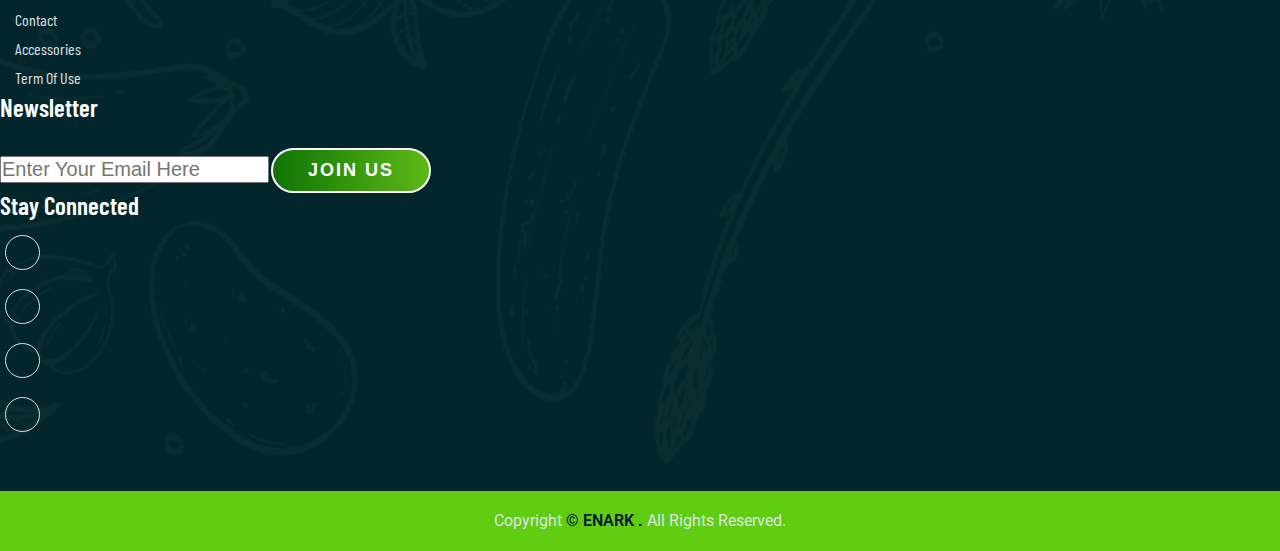
==== commit 0cf9908e: "minor changes" ====
--- a/index.html
+++ b/index.html
@@ -177,7 +177,7 @@
             <h1>The Ideal Solution for your Teaching</h1>
             <p>Get the world-class learning and development chosen by top organizations across the globe. 
                 All on ENARK for Teaching.</p>
-            <a href="courses.html" class="btn main-btn">All Courses</a>
+            <a href="courses.html" class="btn main-btn">About Us</a>
         </div>
         <div class="image">
             <img src="./images/feature/ThreeImages.png" alt="img" >
@@ -195,7 +195,7 @@
         <div class="info">
             <h1>Take the next step toward your personal and professional goals with Enark.</h1>
             <p>Join now to receive personalized recommendations from the full Coursera catalog.</p>
-            <a href="courses.html" class="btn main-btn">All Courses</a>
+            <a href="courses.html" class="btn main-btn">Contact Us</a>
         </div>
     </div>
    </section>
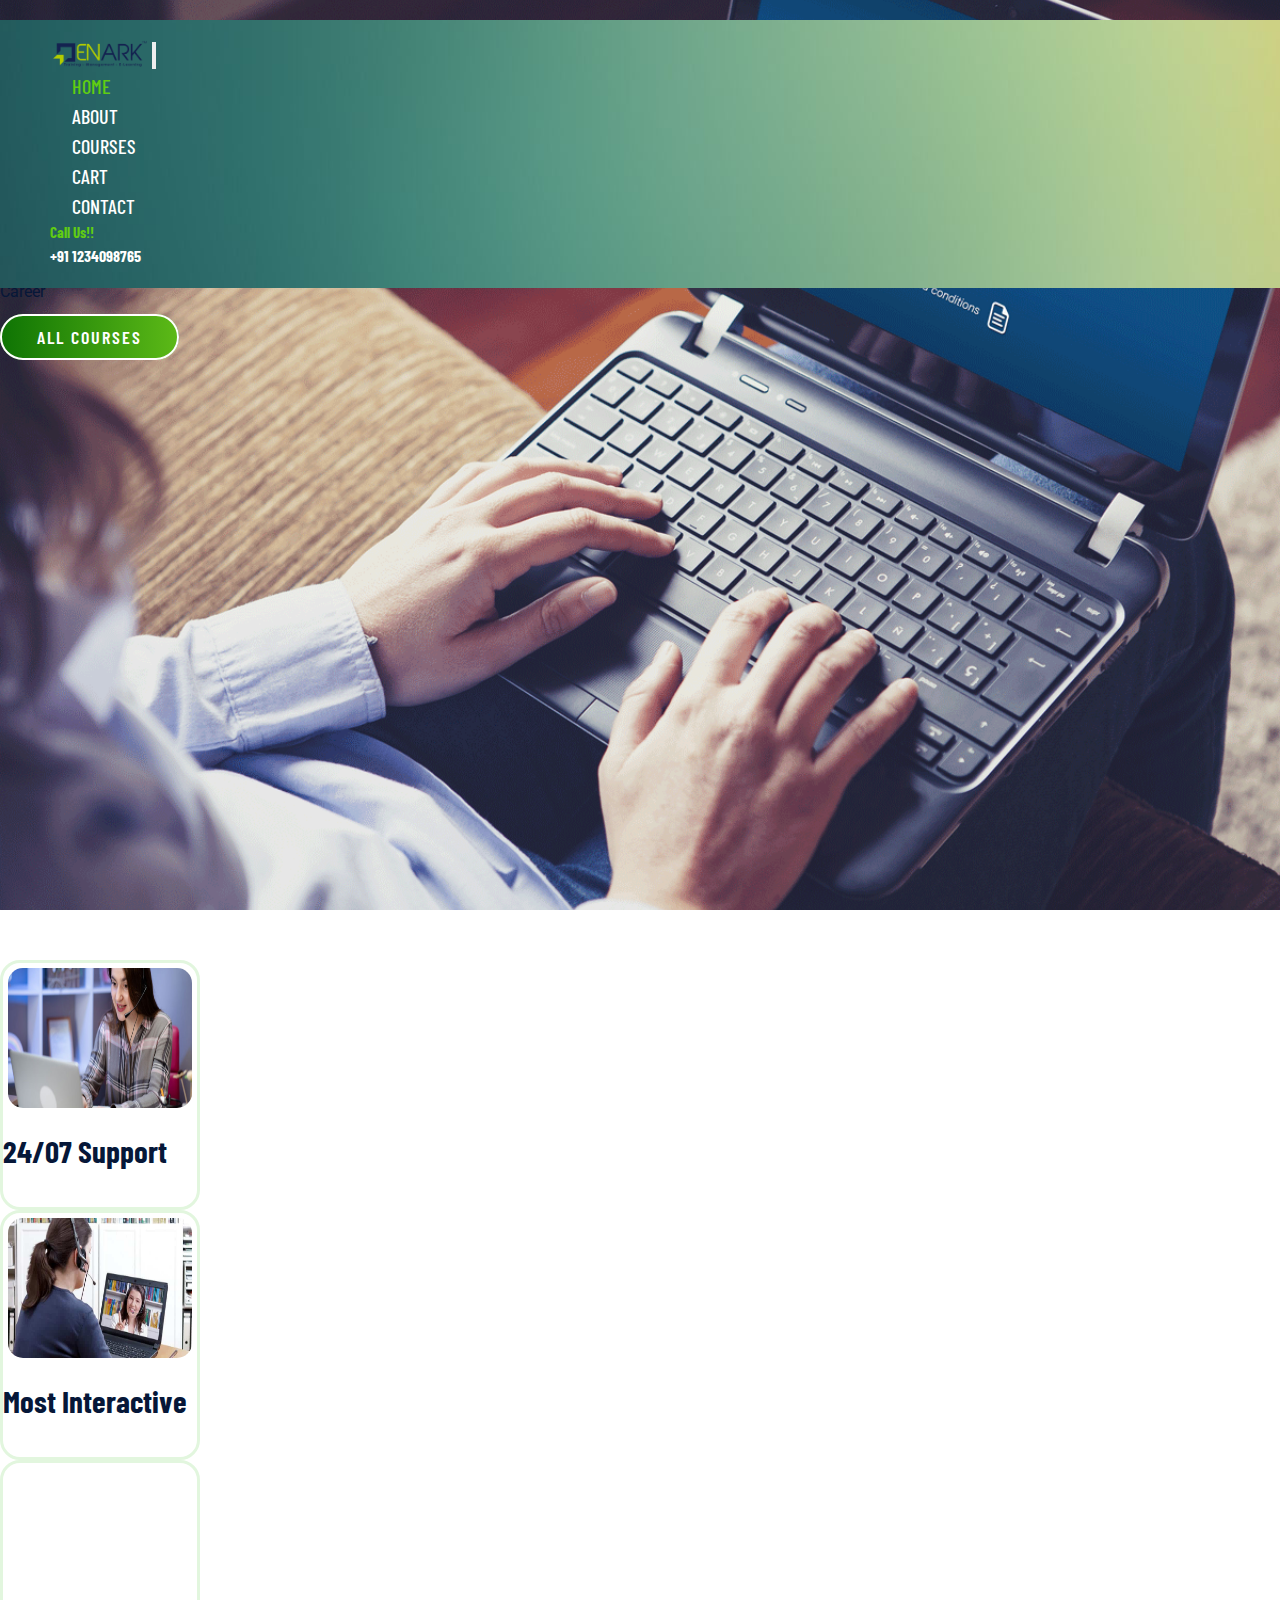
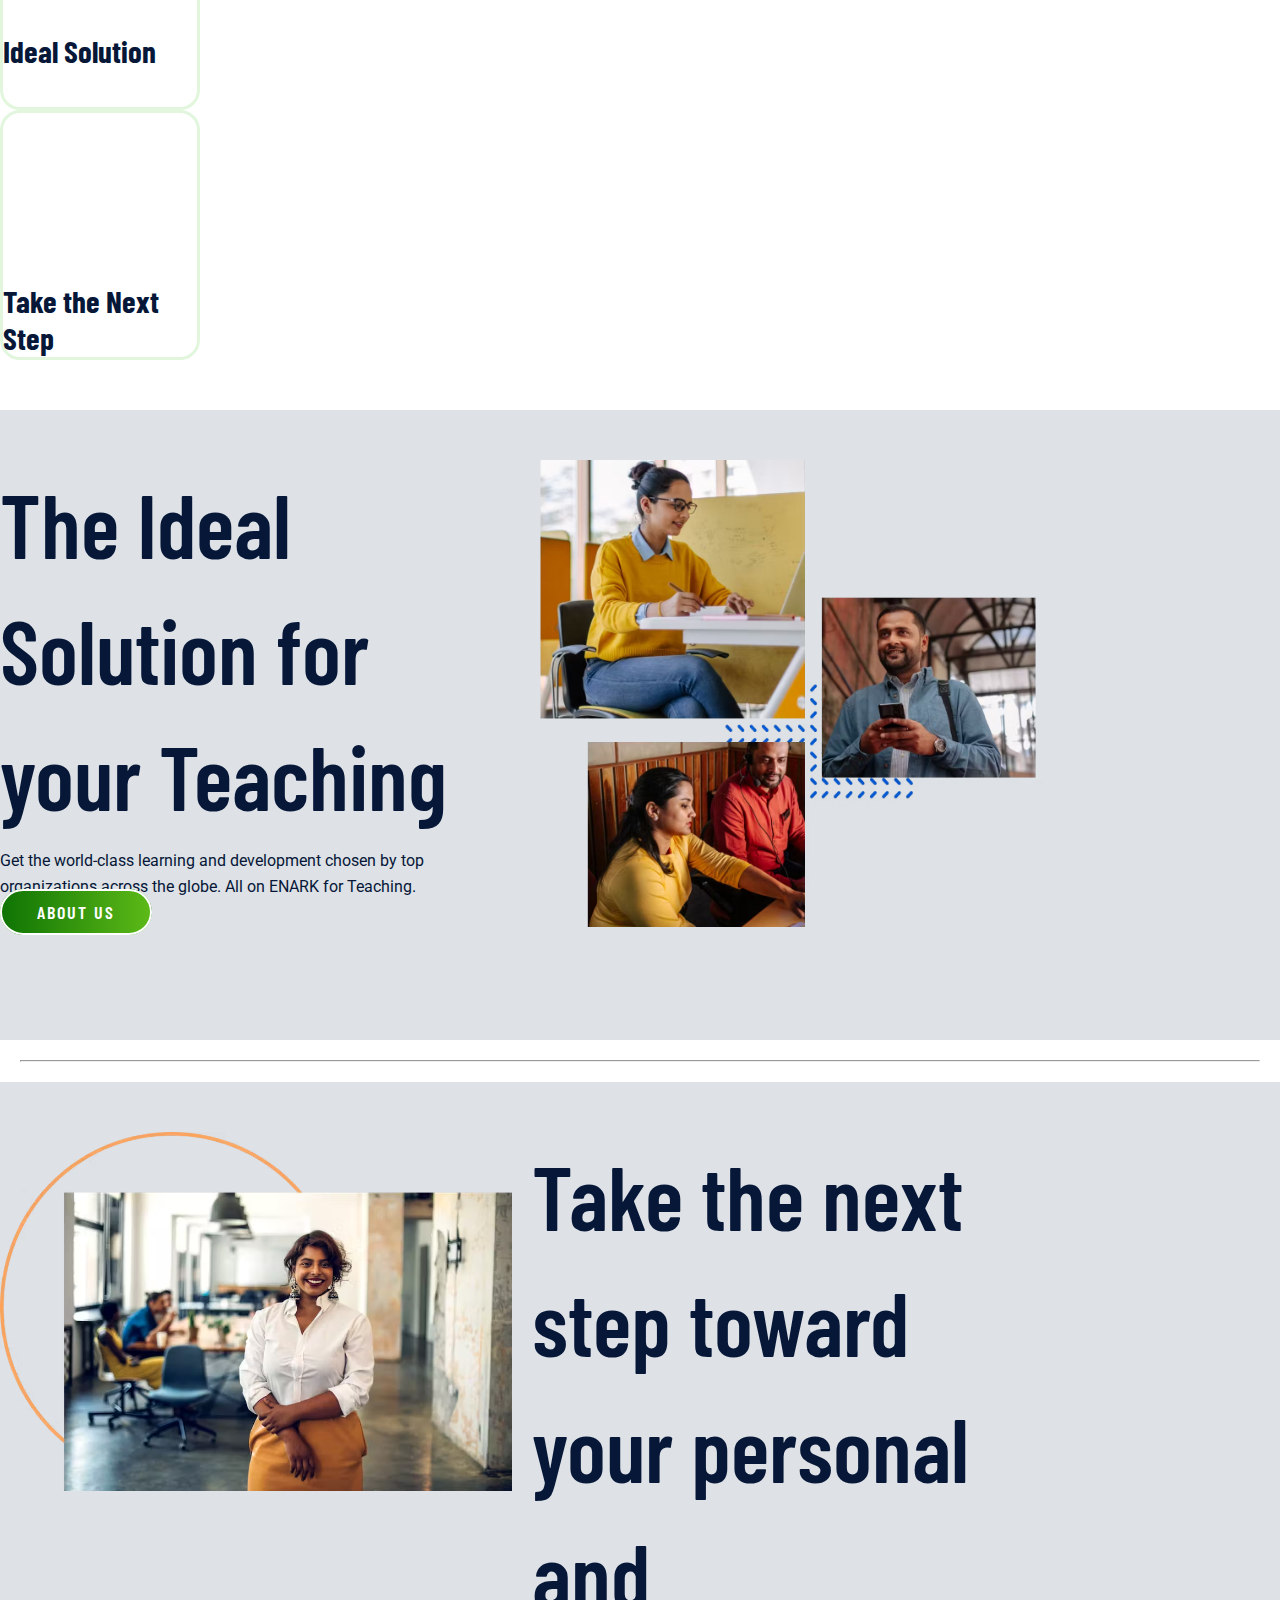
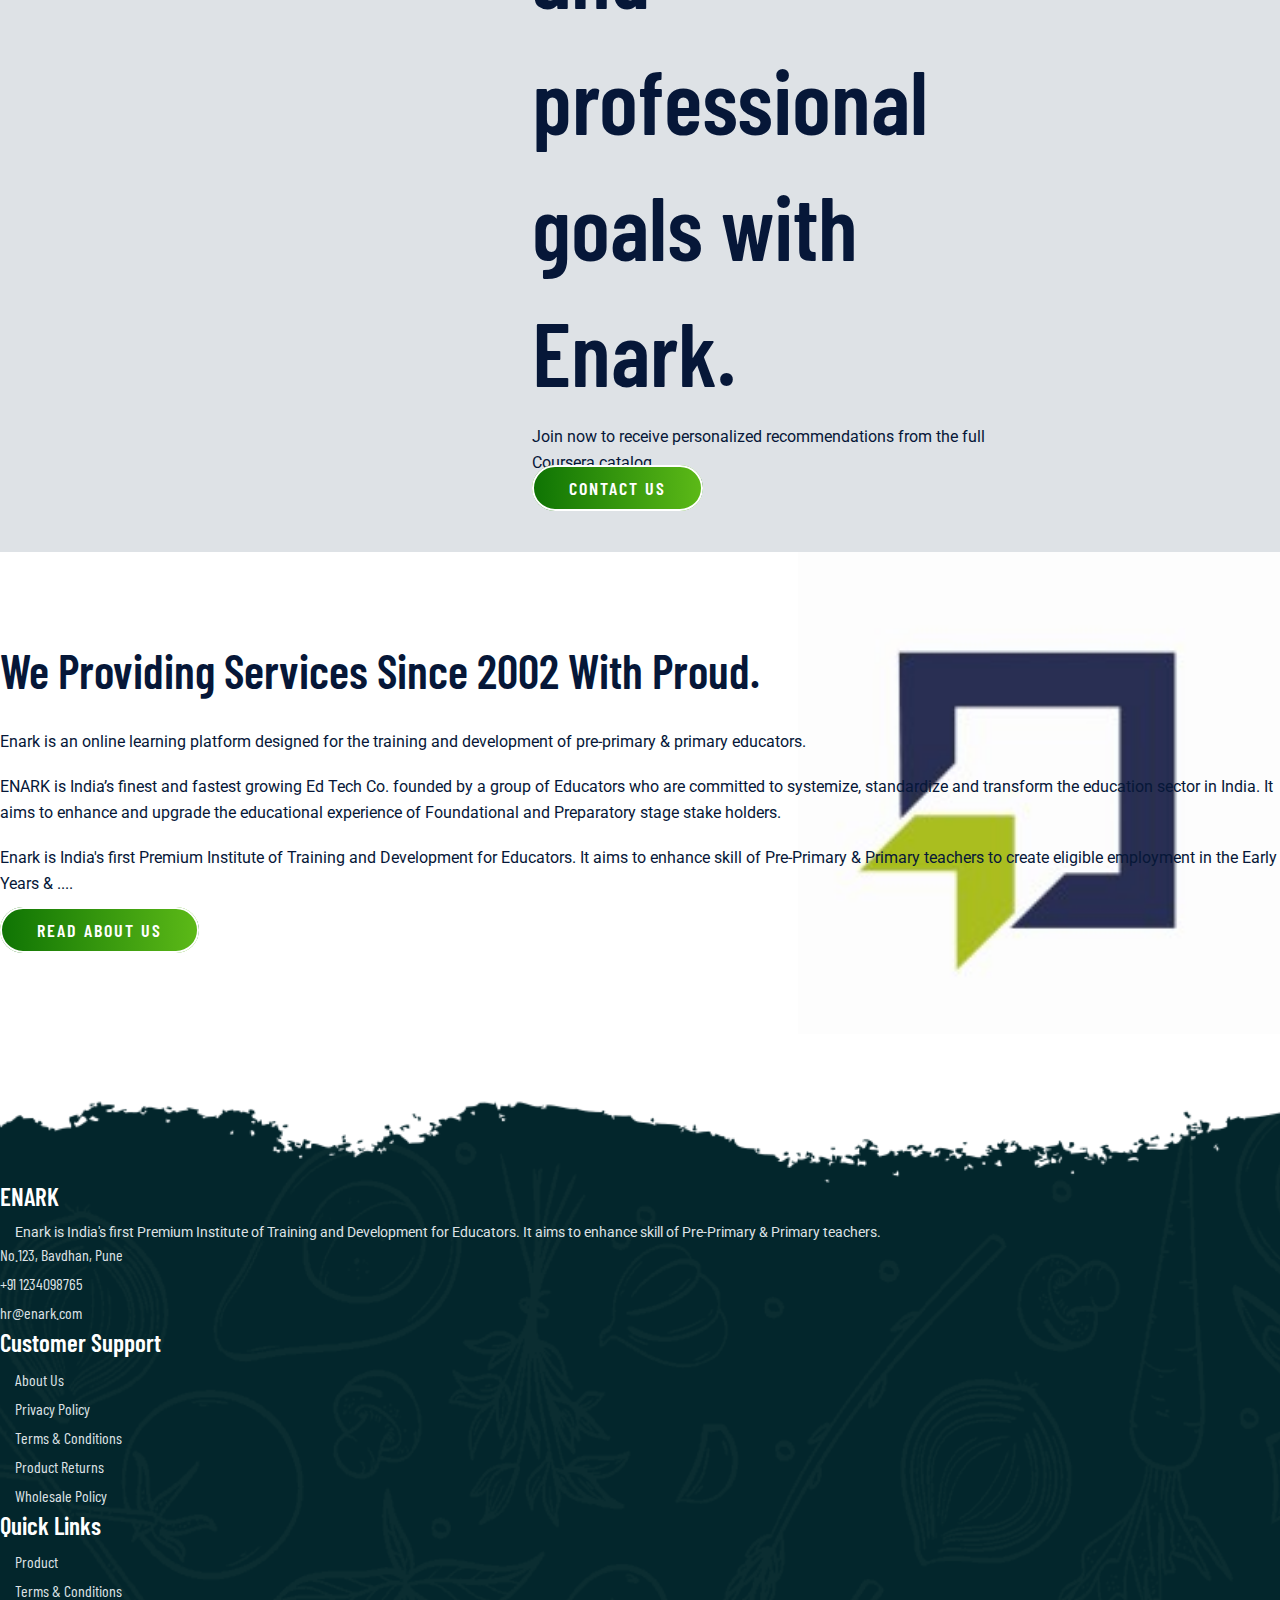
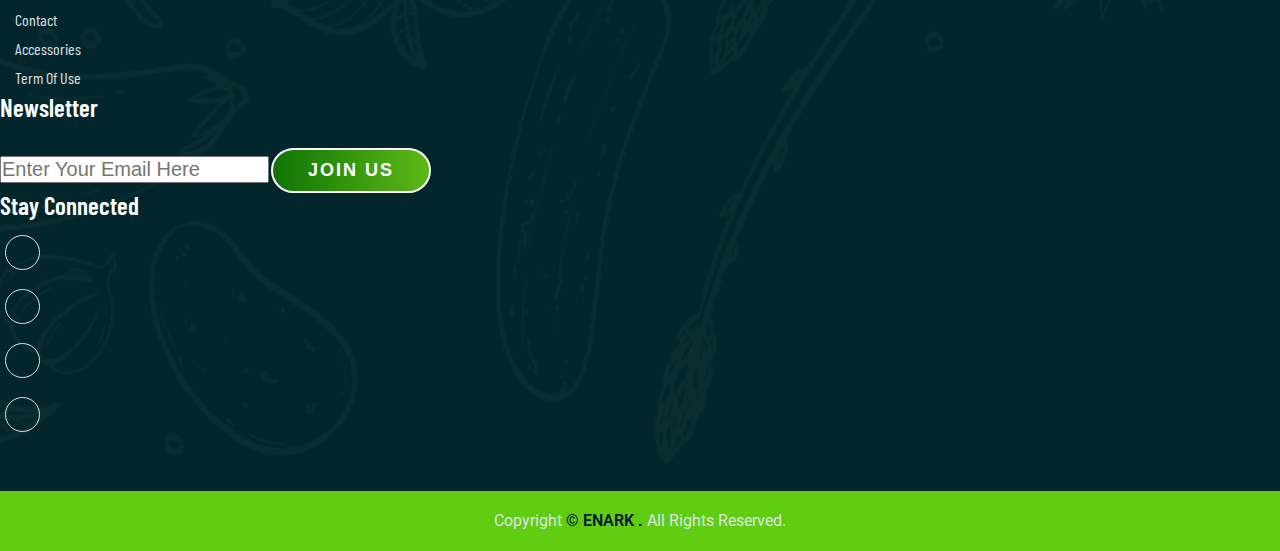
==== commit ee291a6a: "AboutUs page - added" ====
--- a/index.html
+++ b/index.html
@@ -283,24 +283,7 @@
     </section>
     <!-- Footer Section Exit  -->
 
-
-
-
-
-
-
-
-
-
-
-
-
     </div>
-
-
-
-
-
 
     <!-- Bootstrap 5 CDN -->
     <script
--- a/css/style.css
+++ b/css/style.css
@@ -509,6 +509,10 @@
 }
 
 
-
-
-
+/*  ABOUT us - Page  */
+.about_banner .banner-content{
+    margin-top: 20rem;
+    margin-left: 10rem;
+}
+
+
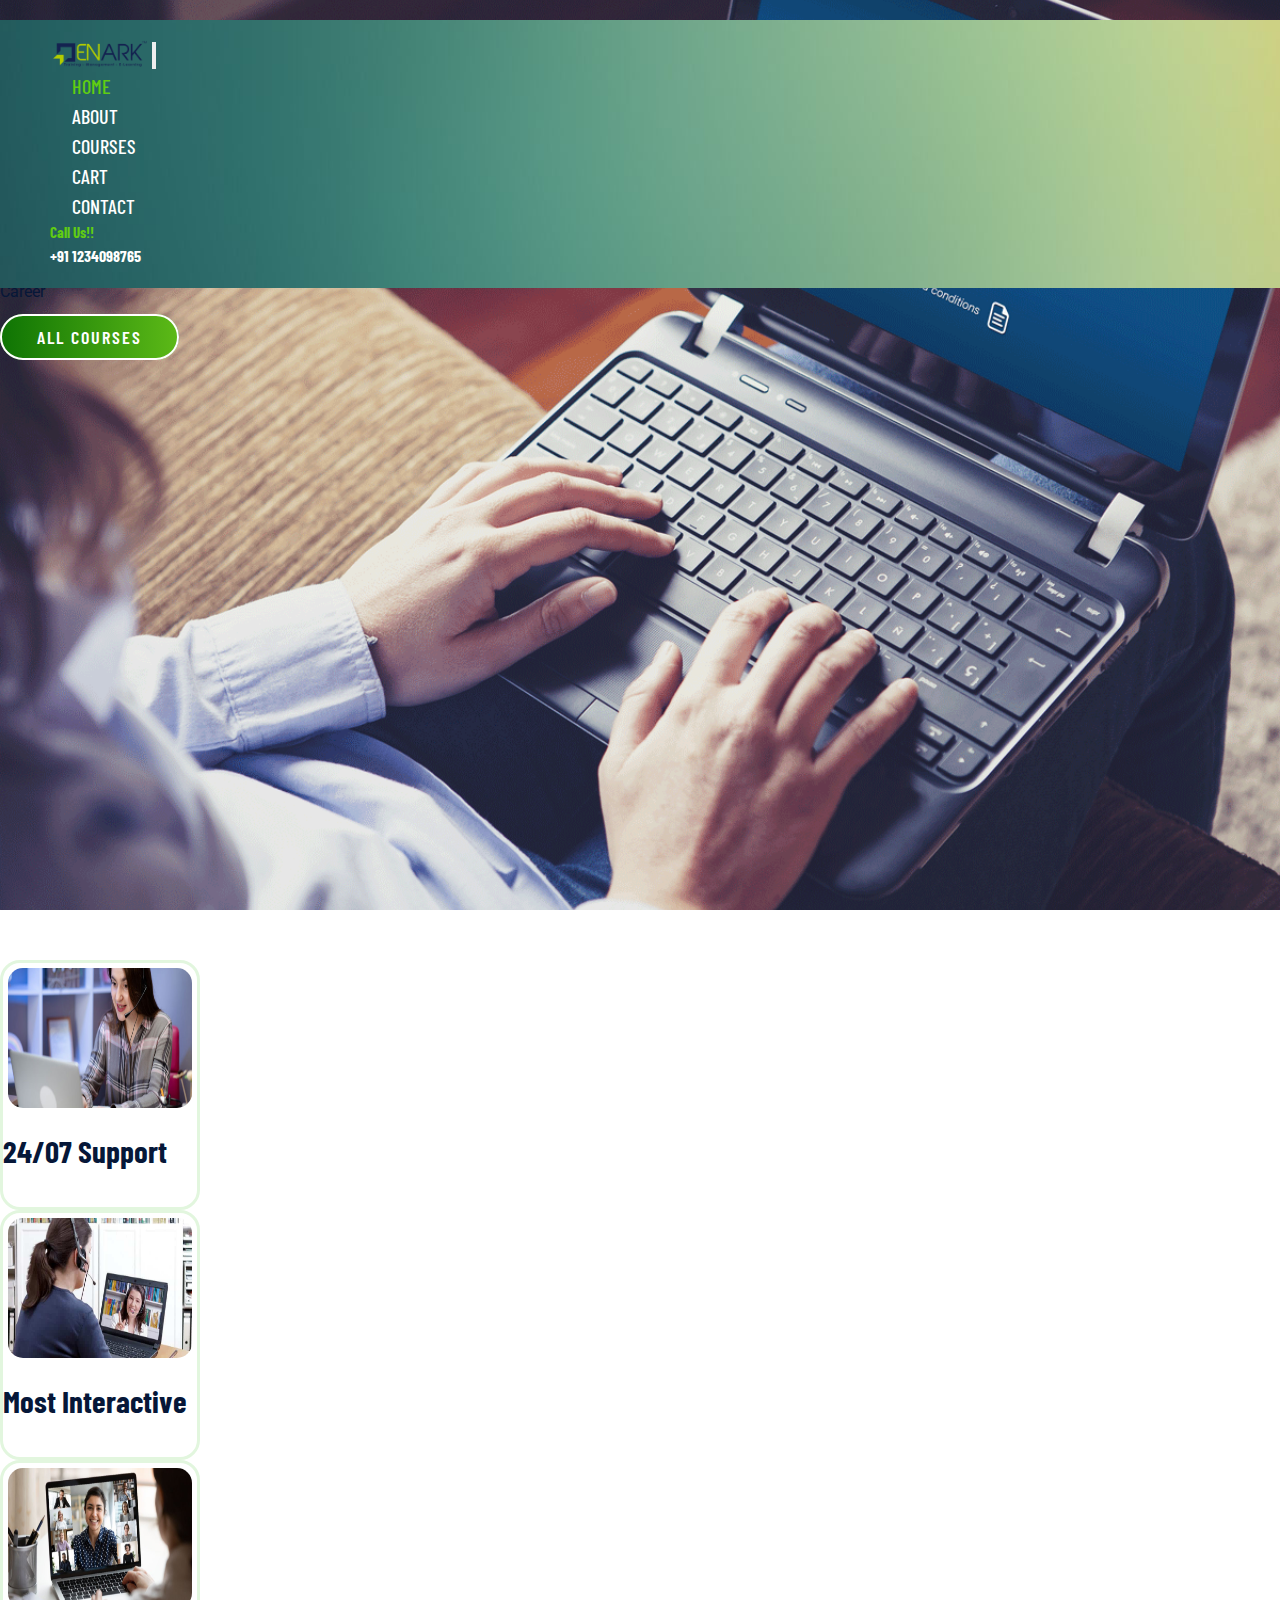
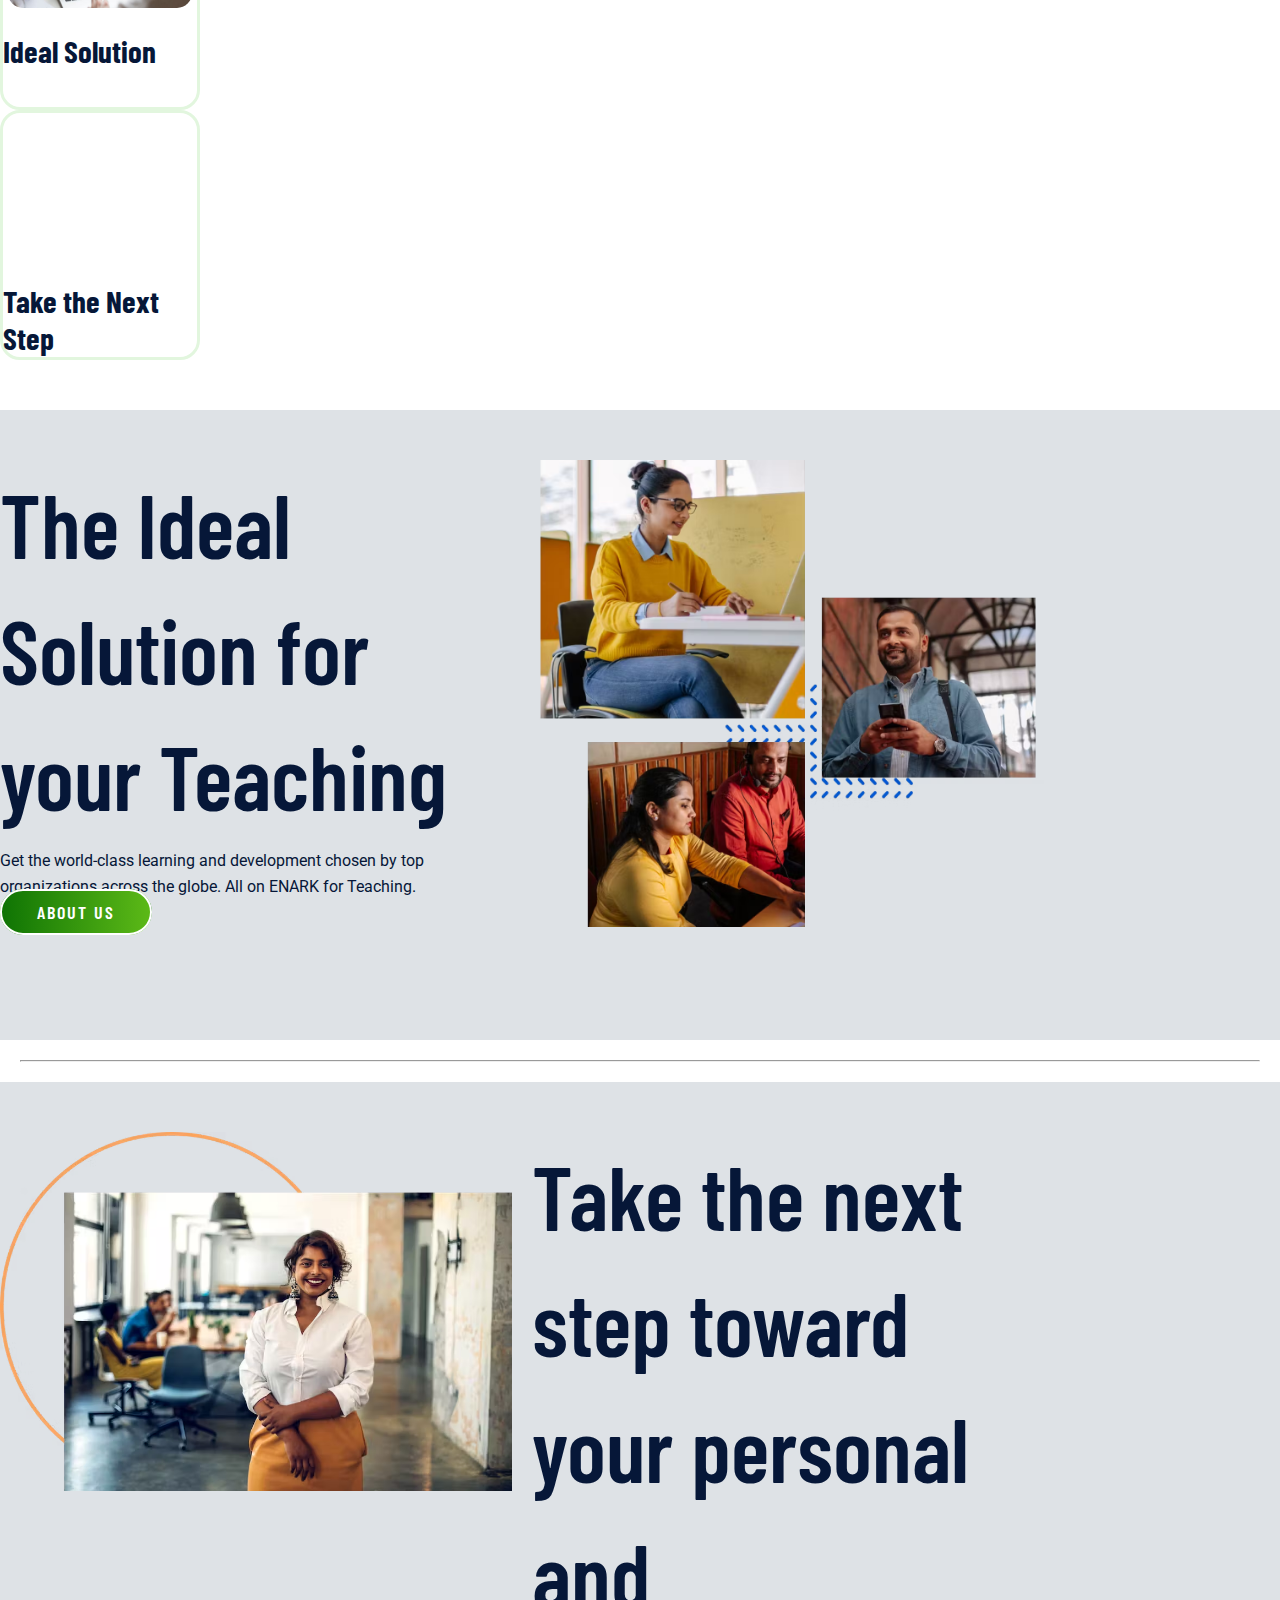
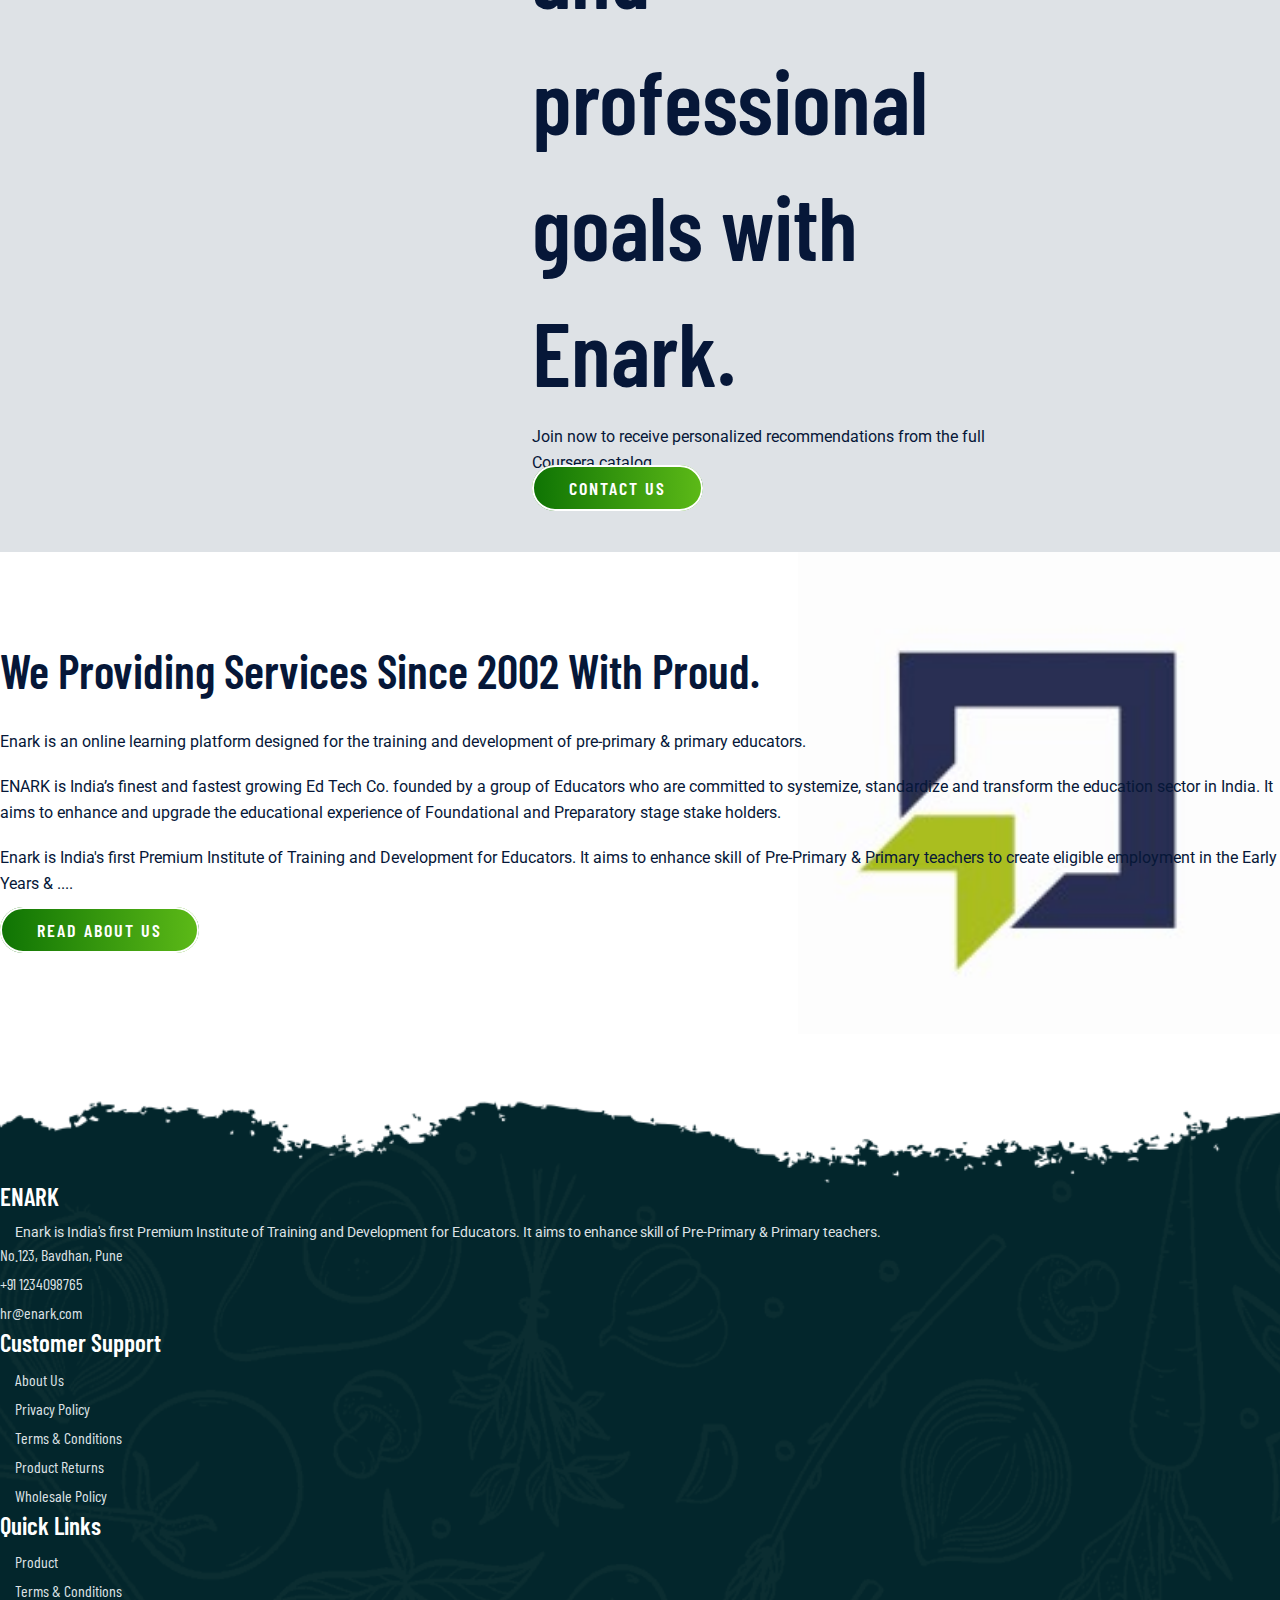
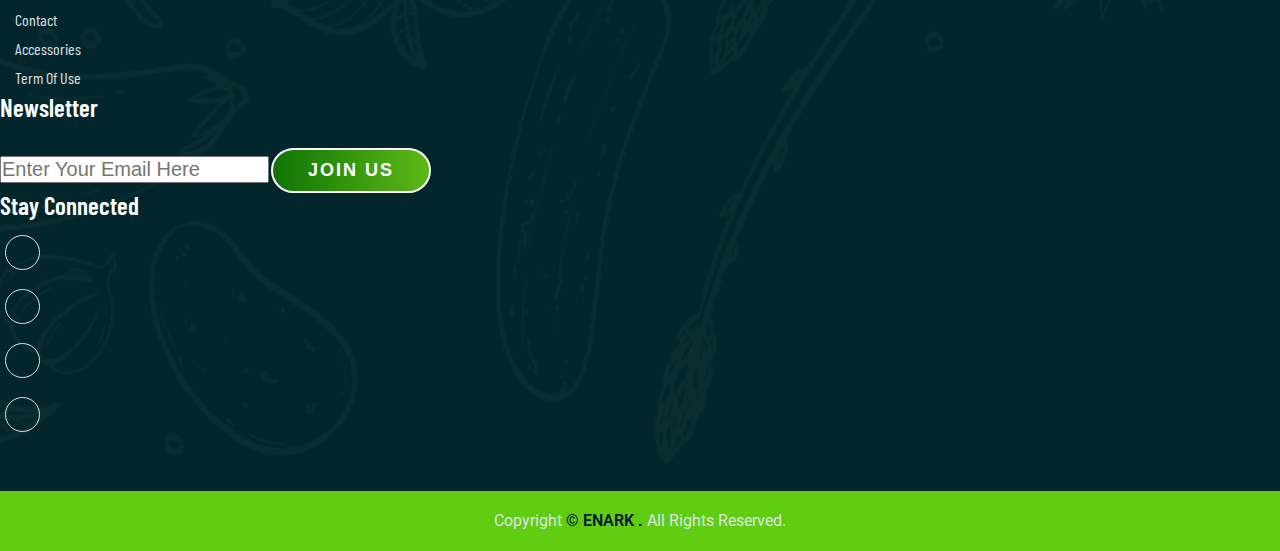
==== commit 545b8dda: "cart and contact page - Initial setup" ====
--- a/index.html
+++ b/index.html
@@ -177,7 +177,7 @@
             <h1>The Ideal Solution for your Teaching</h1>
             <p>Get the world-class learning and development chosen by top organizations across the globe. 
                 All on ENARK for Teaching.</p>
-            <a href="courses.html" class="btn main-btn">About Us</a>
+            <a href="about.html" class="btn main-btn">About Us</a>
         </div>
         <div class="image">
             <img src="./images/feature/ThreeImages.png" alt="img" >
@@ -195,7 +195,7 @@
         <div class="info">
             <h1>Take the next step toward your personal and professional goals with Enark.</h1>
             <p>Join now to receive personalized recommendations from the full Coursera catalog.</p>
-            <a href="courses.html" class="btn main-btn">Contact Us</a>
+            <a href="contact.html" class="btn main-btn">Contact Us</a>
         </div>
     </div>
    </section>
--- a/css/style.css
+++ b/css/style.css
@@ -309,59 +309,30 @@
 }
 
 /* 03  -> Feature Section */
-
-/* .feature_section .features-box .features-icon {
-    height: 6.5rem;
-    width: 6.5rem;
-    background-color: var(--light-color);
-    margin: auto;
-    border-radius: 50%;
-    display: flex;
-    align-items: center;
-    justify-content: center;
-} */
 .feature_section .features-box {
     height: 250px;
     width: 200px;
     border-radius: 2rem;
     background-color: transparent;
     border: 0.3rem solid var(--light-color);
-    /* padding: 8rem 0; */
     transition: all 0.3s;
 }
-
- /* .feature_section .features-box .features-icon-border {
-    background-color: transparent;
-    border-radius: 50%;
-    border: 0.2rem solid var(--light-color);
-    padding: 1.3rem;
-    display: inline-block;
-} */
-
 .feature_section .features-box .features-icon img {
     height: 150px;
    padding: 0.5rem;
    border-radius: 2rem;
 }
-
 .feature_section .features-box h3 {
     margin-top: 1.5rem;
     color: var(--primary-text);
 }
-
 .feature_section .features-box:hover {
     background-color: #03262c;
     border-color: #03262c;
 }
-
 .feature_section .features-box:hover h3 {
     color: #fff;
 }
-
-/* .feature_section .features-box:hover .features-icon-border {
-    border-color: #36970e;
-}  */
- 
 
  /* 04  -> Extra start  */
  .extra_section{
@@ -371,17 +342,14 @@
     background-size: cover;
     min-height: 70vh;
 }
-
 .extra_section .container{
     display: flex;
 }
-
 .extra_section .info,
 .extra_section .image{
     max-width: 40vw;
     margin-right: 2rem;
 }
-
 hr{
     margin: 2rem;
     color: var(--bg-white);
@@ -396,7 +364,6 @@
     background-position: right;
     padding: 9rem 0;
 }
-
 .landing_about_section p {
     color: var(--primary-text);
     margin-bottom: 2rem;
@@ -411,27 +378,22 @@
     padding-top: 15rem;
     padding-bottom: 0rem;
 }
-
 .footer_wrapper h5 {
     color: var(--text-white);
     font-size: 2.5rem;
     margin-bottom: 1.25rem;
 }
-
 .footer_wrapper ul li {
     margin-bottom: 0.5rem;
     list-style: none;
 }
-
 .footer_wrapper .company_details {
     font-size: 1.4rem;
 }
-
 .footer_wrapper .contact-info li a {
     color: var(--text-gray);
     font-size: 1.6rem;
 }
-
 .footer_wrapper .link-widget li a,
 .footer_wrapper p {
     color: var(--text-gray);
@@ -441,7 +403,6 @@
     -webkit-transition: all 0.3s ease-out 0s;
     transition: all 0.3s ease-out 0s;
 }
-
 .footer_wrapper .link-widget li a::before {
     content: '\f105';
     font-family: "Font Awesome 5 Free";
@@ -452,7 +413,6 @@
     -webkit-transform: translateY(-50%);
     transform: translateY(-50%);
 }
-
 .footer_wrapper .link-widget li a:hover {
     margin-left: .625rem;
     color: var(--secondary-color);
@@ -471,7 +431,6 @@
     -webkit-transition: all 0.3s cubic-bezier(0.645, 0.045, 0.355, 1);
     transition: all 0.3s cubic-bezier(0.645, 0.045, 0.355, 1);
 }
-
 .footer_wrapper .social-network a:hover {
     background-color: var(--secondary-color);
     border-color: var(--secondary-color);
@@ -479,40 +438,48 @@
     box-shadow: 0 .625rem .9375rem 0 rgb(0 0 0 / 10%);
     transform: translateY(-0.1875rem);
 }
-
 .footer_wrapper .form-control {
     font-size: 2rem;
     color: white;
 }
-
 .footer_wrapper .form-control:focus {
     outline: none;
     box-shadow: none;
     border-color: var(--secondary-color);
 }
-
 .footer_wrapper .copyright-section {
     background-color: var(--secondary-color);
     text-align: center;
     margin-top: 5rem;
 }
-
 .footer_wrapper .copyright-section p {
     margin-top: 0;
     padding: 3rem 0;
     line-height: 0;
 }
-
 .footer_wrapper .copyright-section a {
     color: var(--primary-text);
     font-weight: 600;
 }
 
-
-/*  ABOUT us - Page  */
+/*  About Us - Page  */
 .about_banner .banner-content{
     margin-top: 20rem;
     margin-left: 10rem;
 }
 
 
+/* Courses Page*/
+.courses_section .container .course_row{
+    margin: 2rem;
+}
+.courses_section .container .course_row .course-card .card{
+    width: 250px;
+    /* height: 300px; */
+}
+
+.courses_section .container .course_row .course-card .card img{
+    padding: 1rem;
+    width: 250px;
+    height: 150px;
+}